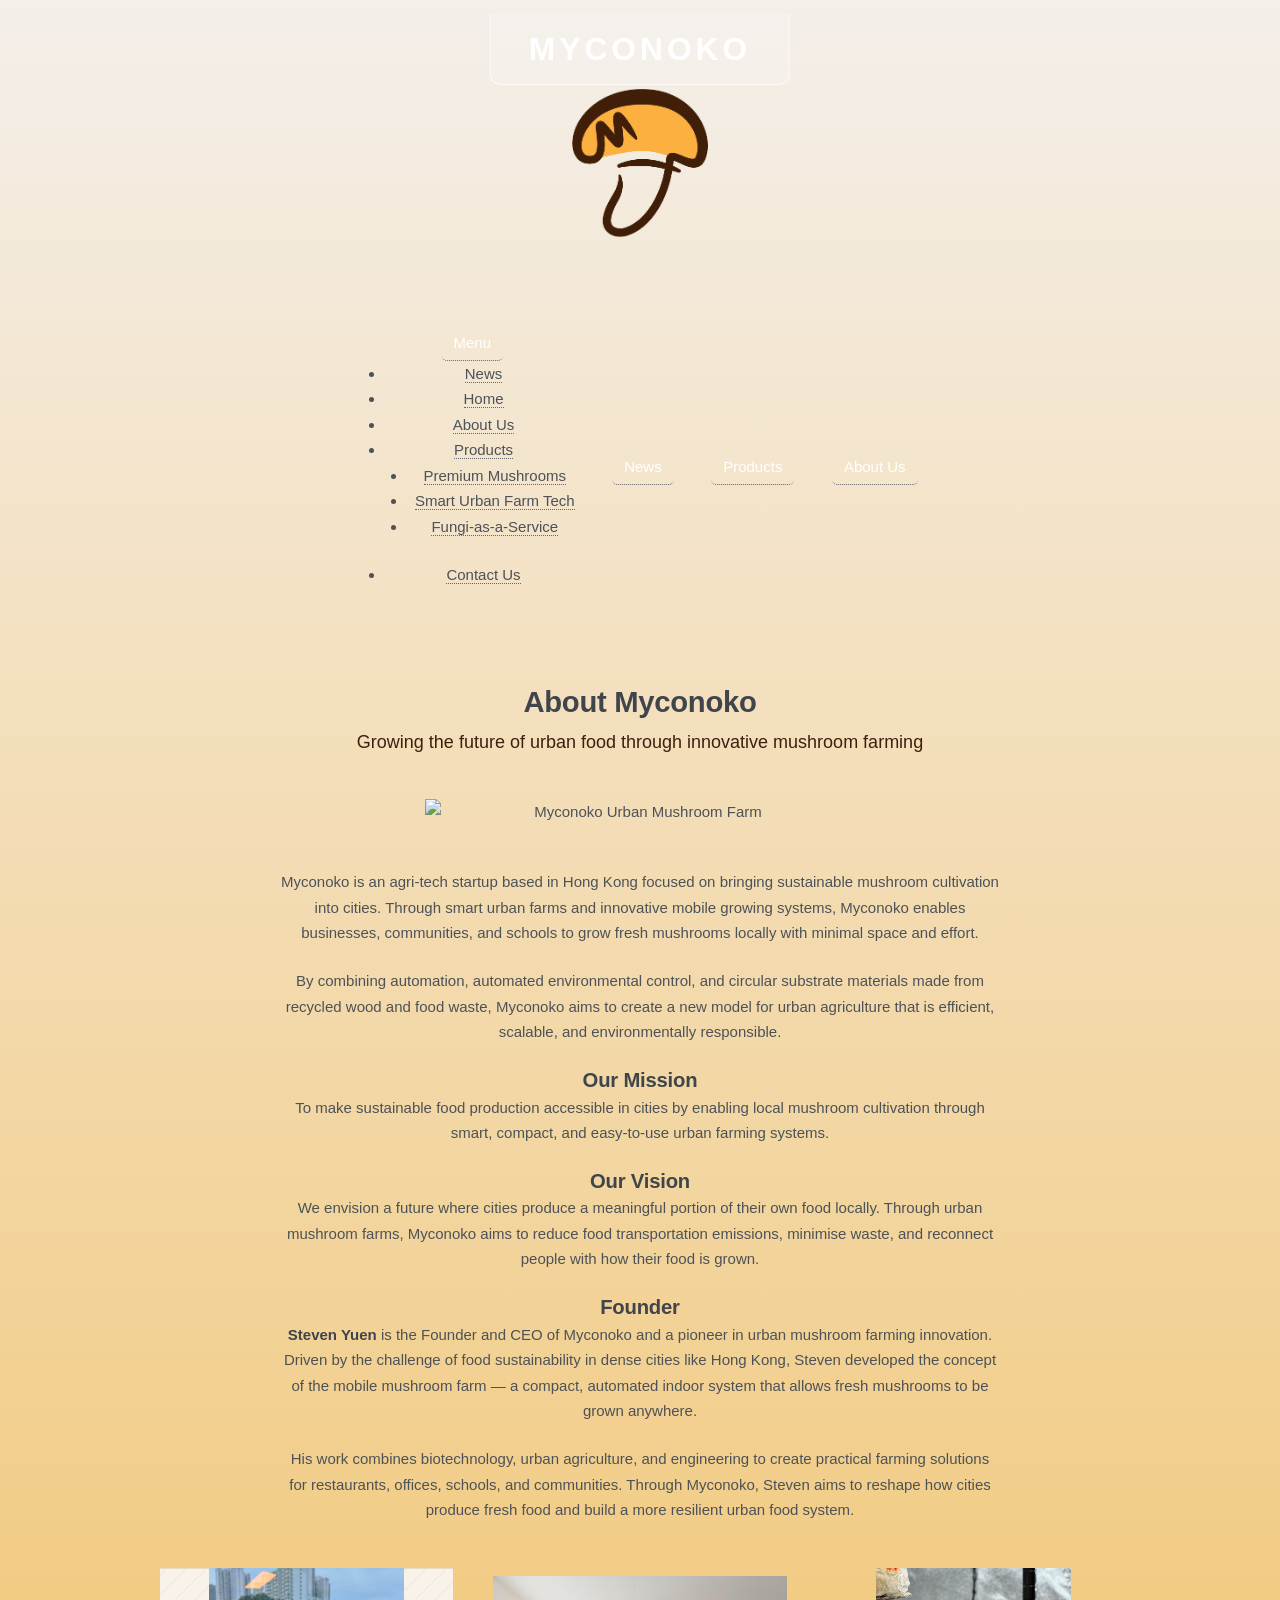
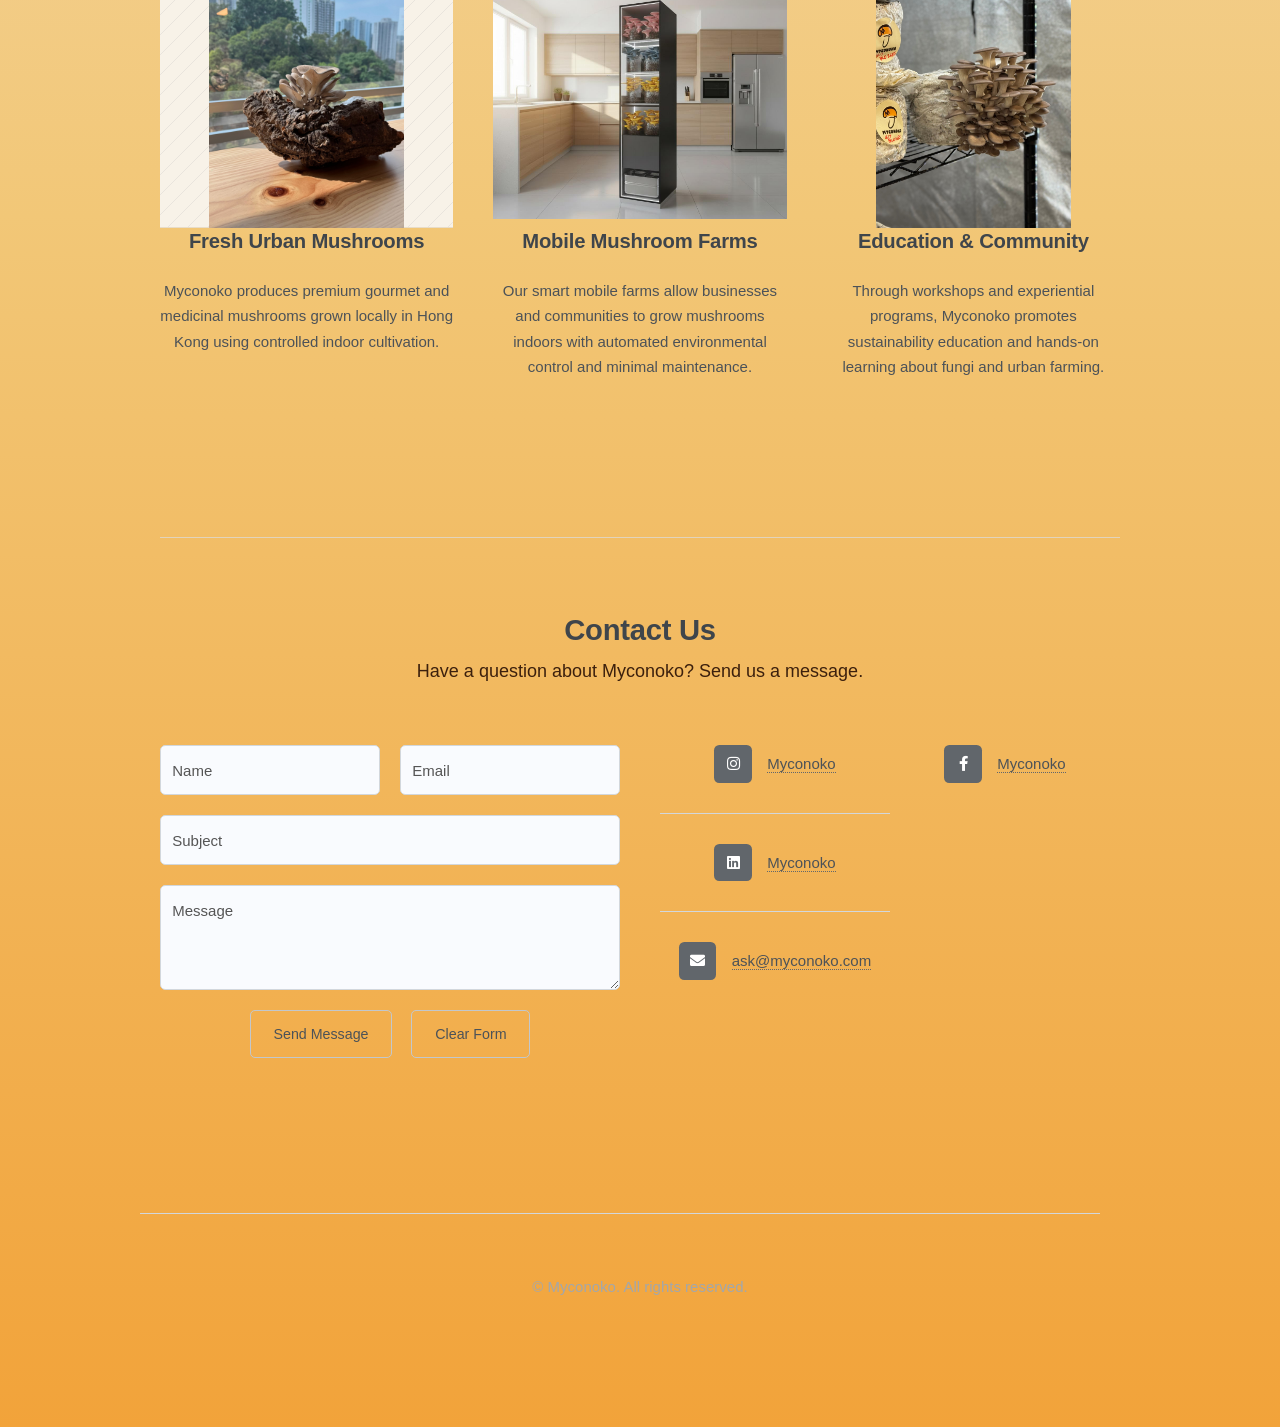
==== about/index.html @ ff2c5bd7 "Update index.html" ====
<!DOCTYPE HTML>
<!--
	Myconoko
-->
<html>
	<head>
		<title>Myconoko</title>
		<meta charset="utf-8" />
		<meta name="viewport" content="width=device-width, initial-scale=1, user-scalable=no" />
		<link rel="stylesheet" href="../assets/css/main.css" />
	</head>
	<body class="homepage is-preload">
		<div id="page-wrapper">

			<!-- Header -->
				<div id="header-wrapper">
					<div id="header" class="container">

			<!-- Main Logo (keep this ONE only) -->
<h1 id="logo"><a href="/home">Myconoko</a></h1>

<!-- ✅ Small image logo (NEW) -->
<div class="logo-small">
	<img src="/images/myconoko-logo.png" alt="Myconoko Logo">
</div>


						<!-- Nav -->
							<nav id="nav">
	<ul>
		<li>
			<a href="#">Menu</a>
			<ul>
				<li><a href="/news">News</a></li>
				<li><a href="/">Home</a></li>
				<li><a href="/about">About Us</a></li>
				<li>
					<a href="/products">Products</a>
					<ul>
						<li><a href="/products">Premium Mushrooms</a></li>
						<li><a href="/products">Smart Urban Farm Tech</a></li>
						<li><a href="/products">Fungi-as-a-Service</a></li>
					</ul>
				</li>
				<li><a href="#footer-wrapper">Contact Us</a></li>
			</ul>
		</li>
		<li><a href="/news">News</a></li>
		<li class="break"><a href="/products">Products</a></li>
		<li><a href="/about">About Us</a></li>
	</ul>
</nav>

		<!-- Main -->
<div class="wrapper">
	<div class="container" id="main">

		<!-- Content -->
		<article id="content">
			<header>
				<h2>About Myconoko</h2>
				<p>Growing the future of urban food through innovative mushroom farming</p>
			</header>

			<a href="#" class="image featured">
				<img src="../images/myconoko_collage.png" alt="Myconoko Urban Mushroom Farm">
			</a>

			<p>
				Myconoko is an agri-tech startup based in Hong Kong focused on bringing
				sustainable mushroom cultivation into cities. Through smart urban farms and
				innovative mobile growing systems, Myconoko enables businesses, communities,
				and schools to grow fresh mushrooms locally with minimal space and effort.
			</p>

			<p>
				By combining automation, automated environmental control, and circular
				substrate materials made from recycled wood and food waste, Myconoko aims
				to create a new model for urban agriculture that is efficient, scalable,
				and environmentally responsible.
			</p>

			<h3>Our Mission</h3>
			<p>
				To make sustainable food production accessible in cities by enabling
				local mushroom cultivation through smart, compact, and easy-to-use
			 urban farming systems.
			</p>

			<h3>Our Vision</h3>
			<p>
				We envision a future where cities produce a meaningful portion of their
				own food locally. Through urban mushroom farms, Myconoko aims to reduce
				food transportation emissions, minimise waste, and reconnect people with
				how their food is grown.
			</p>

			<h3>Founder</h3>

			<p>
				<strong>Steven Yuen</strong> is the Founder and CEO of Myconoko and a pioneer in
				urban mushroom farming innovation. Driven by the challenge of food
				sustainability in dense cities like Hong Kong, Steven developed the
				concept of the mobile mushroom farm — a compact, automated indoor system
				that allows fresh mushrooms to be grown anywhere.
			</p>

			<p>
				His work combines biotechnology, urban agriculture, and engineering to
				create practical farming solutions for restaurants, offices, schools,
				and communities. Through Myconoko, Steven aims to reshape how cities
				produce fresh food and build a more resilient urban food system.
			</p>

		</article>

		<div class="row features">

			<section class="col-4 col-12-narrower feature">
				<div class="image-wrapper first">
					<a href="#" class="image featured">
						<img src="../images/myconoko01.jpeg" alt="Gourmet Mushrooms">
					</a>
				</div>
				<header>
					<h3>Fresh Urban Mushrooms</h3>
				</header>
				<p>
					Myconoko produces premium gourmet and medicinal mushrooms grown locally
					in Hong Kong using controlled indoor cultivation.
				</p>
			</section>

			<section class="col-4 col-12-narrower feature">
				<div class="image-wrapper">
					<a href="#" class="image featured">
						<img src="../images/myconoko mmf.jpg" alt="Mobile Mushroom Farm">

					</a>
				</div>
				<header>
					<h3>Mobile Mushroom Farms</h3>
				</header>
				<p>
					Our smart mobile farms allow businesses and communities to grow mushrooms
					indoors with automated environmental control and minimal maintenance.
				</p>
			</section>

			<section class="col-4 col-12-narrower feature">
				<div class="image-wrapper">
					<a href="#" class="image featured">
					<img src="../images/myconoko02.jpeg" alt="Education and workshops">
					</a>
				</div>
				<header>
					<h3>Education & Community</h3>
				</header>
				<p>
					Through workshops and experiential programs, Myconoko promotes
					sustainability education and hands-on learning about fungi and
					urban farming.
				</p>
			</section>

		</div>

	</div>
</div>
<!-- Footer -->
<div id="footer-wrapper">
	<div id="footer" class="container">
		<header class="major">
			<h2>Contact Us</h2>
			<p>Have a question about Myconoko? Send us a message.</p>
		</header>

		<div class="row">
			<section class="col-6 col-12-narrower">
				<form id="contact-form" action="https://formspree.io/f/mwvrvlgn" method="POST">
					<div class="row gtr-50">
						<div class="col-6 col-12-mobile">
							<input name="name" placeholder="Name" type="text" required />
						</div>
						<div class="col-6 col-12-mobile">
							<input name="email" placeholder="Email" type="email" required />
						</div>
						<div class="col-12">
							<input name="subject" placeholder="Subject" type="text" />
						</div>
						<div class="col-12">
							<textarea name="message" placeholder="Message" required></textarea>
						</div>

						<input type="hidden" name="_subject" value="New website enquiry from Myconoko.com" />

						<div class="col-12">
							<ul class="actions">
								<li><input type="submit" value="Send Message" /></li>
								<li><input type="reset" value="Clear Form" /></li>
							</ul>
						</div>

						<div class="col-12">
							<p id="form-status" style="margin-top: 1em;"></p>
						</div>
					</div>
				</form>
			</section>

<section class="col-6 col-12-narrower">
	<div class="row gtr-0">

		<ul class="divided icons col-6 col-12-mobile">
			<li class="icon brands fa-instagram">
				<a href="https://www.instagram.com/myconoko/?hl=en" target="_blank" rel="noopener noreferrer">
					<span class="extra">instagram.com/</span>Myconoko
				</a>
			</li>

			<li class="icon brands fa-linkedin">
				<a href="http://linkedin.com/company/myconoko" target="_blank" rel="noopener noreferrer">
					<span class="extra">linkedin.com/</span>Myconoko
				</a>
			</li>

			<li class="icon solid fa-envelope">
				<a href="mailto:ask@myconoko.com">
					<span class="extra">Email:</span> ask@myconoko.com
				</a>
			</li>
		</ul>

		<ul class="divided icons col-6 col-12-mobile">
			<li class="icon brands fa-facebook-f">
				<a href="https://www.facebook.com/share/1bbtAbT7ou/?mibextid=wwXIfr" target="_blank" rel="noopener noreferrer">
					<span class="extra">facebook.com/</span>Myconoko
				</a>
			</li>
		</ul>

	</div>
</section>

	<div id="copyright" class="container">
		<ul class="menu">
			<li>&copy; Myconoko. All rights reserved.</li>
		</ul>
	</div>
</div>

<script>
	const form = document.getElementById("contact-form");
	const status = document.getElementById("form-status");

	form.addEventListener("submit", async function (e) {
		e.preventDefault();

		const data = new FormData(form);

		try {
			const response = await fetch(form.action, {
				method: form.method,
				body: data,
				headers: {
					Accept: "application/json"
				}
			});

			if (response.ok) {
				status.textContent = "Thank you! Your message has been sent.";
				form.reset();
			} else {
				status.textContent = "Sorry, something went wrong. Please try again.";
			}
		} catch (error) {
			status.textContent = "Sorry, something went wrong. Please try again.";
		}
	});
</script>



		<!-- Scripts -->
			<script src="../assets/js/jquery.min.js"></script>
<script src="../assets/js/jquery.dropotron.min.js"></script>
<script src="../assets/js/browser.min.js"></script>
<script src="../assets/js/breakpoints.min.js"></script>
<script src="../assets/js/util.js"></script>
<script src="../assets/js/main.js"></script>

	</body>

</html>
---- assets/css/main.css ----
@import url("fontawesome-all.min.css");
@import url("https://fonts.googleapis.com/css?family=Source+Sans+Pro:300,300italic,400,400italic,600");

/*
	Telephasic by HTML5 UP
	html5up.net | @ajlkn
	Free for personal and commercial use under the CCA 3.0 license (html5up.net/license)
*/

html, body, div, span, applet, object,
iframe, h1, h2, h3, h4, h5, h6, p, blockquote,
pre, a, abbr, acronym, address, big, cite,
code, del, dfn, em, img, ins, kbd, q, s, samp,
small, strike, strong, sub, sup, tt, var, b,
u, i, center, dl, dt, dd, ol, ul, li, fieldset,
form, label, legend, table, caption, tbody,
tfoot, thead, tr, th, td, article, aside,
canvas, details, embed, figure, figcaption,
footer, header, hgroup, menu, nav, output, ruby,
section, summary, time, mark, audio, video {
	margin: 0;
	padding: 0;
	border: 0;
	font-size: 100%;
	font: inherit;
	vertical-align: baseline;}

article, aside, details, figcaption, figure,
footer, header, hgroup, menu, nav, section {
	display: block;}

body {
	line-height: 1;
}

ol, ul {
	list-style: none;
}

blockquote, q {
	quotes: none;
}

	blockquote:before, blockquote:after, q:before, q:after {
		content: '';
		content: none;
	}

table {
	border-collapse: collapse;
	border-spacing: 0;
}

body {
	-webkit-text-size-adjust: none;
}

mark {
	background-color: transparent;
	color: inherit;
}

input::-moz-focus-inner {
	border: 0;
	padding: 0;
}

input, select, textarea {
	-moz-appearance: none;
	-webkit-appearance: none;
	-ms-appearance: none;
	appearance: none;
}

/* Basic */

	@-ms-viewport {
		width: device-width;
	}

	html {
		box-sizing: border-box;
	}

	*, *:before, *:after {
		box-sizing: inherit;
	}

	body {
	
    background: linear-gradient(180deg, #F4EFEA 0%, #F2C777 60%, #F2A33A 100%);

		font-family: 'Source Sans Pro', sans-serif;
		font-weight: 300;
		color: #52575c;
		line-height: 1.75em;
		font-size: 14pt;
	}

		body.is-preload *, body.is-preload *:before, body.is-preload *:after {
			-moz-animation: none !important;
			-webkit-animation: none !important;
			-ms-animation: none !important;
			animation: none !important;
			-moz-transition: none !important;
			-webkit-transition: none !important;
			-ms-transition: none !important;
			transition: none !important;
		}

	input, textarea, select {
		font-family: 'Source Sans Pro', sans-serif;
		font-weight: 300;
		color: #52575c;
		line-height: 1.75em;
		font-size: 15pt;
	}

	h1, h2, h3, h4, h5, h6 {
		font-weight: 300;
		color: #52575c;
	}

	h1 a, h2 a, h3 a, h4 a, h5 a, h6 a {
		color: inherit;
		text-decoration: none;
	}

	h2 {
		font-size: 2em;
		line-height: 1.25em;
	}

	h3 {
		font-size: 1.5em;
		line-height: 1.5em;
	}

	a {
		-moz-transition: color 0.25s ease-in-out, border-color 0.25s ease-in-out, background-color 0.25s ease-in-out;
		-webkit-transition: color 0.25s ease-in-out, border-color 0.25s ease-in-out, background-color 0.25s ease-in-out;
		-ms-transition: color 0.25s ease-in-out, border-color 0.25s ease-in-out, background-color 0.25s ease-in-out;
		transition: color 0.25s ease-in-out, border-color 0.25s ease-in-out, background-color 0.25s ease-in-out;
		color: inherit;
		text-decoration: none;
		border-bottom: dotted 1px #62676c;
	}

		a:hover {
			color: #f35858;
			border-bottom-color: rgba(255, 255, 255, 0);
		}

	strong, b {
		font-weight: 400;
		color: #42474c;
	}

	em, i {
		font-style: italic;
	}

	sub {
		position: relative;
		top: 0.5em;
		font-size: 0.8em;
	}

	sup {
		position: relative;
		top: -0.5em;
		font-size: 0.8em;
	}

	hr {
		border: 0;
		border-top: solid 1px #c2c7cc;
	}

	blockquote {
		border-left: solid 0.5em #c2c7cc;
		padding: 1em 0 1em 2em;
		font-style: italic;
	}

	p, ul, ol, dl, table {
		margin-bottom: 1.5em;
	}

	br.clear {
		clear: both;
	}

	.features {
		margin-bottom: 1.5em;
	}

	.feature {
		text-align: center;
	}

/* Sections/Article */

	section, article {
		margin-bottom: 3em;
	}

	section > :last-child,
	article > :last-child,
	section:last-child,
	article:last-child {
		margin-bottom: 0;
	}

	.row > section, .row > article {
		margin-bottom: 0;
	}

	header {
		margin-bottom: 1.5em;
	}

		header > p {
			display: block;
			color: #f35858;
			padding: 0.75em 0 1em 0;
			font-size: 1.5em;
			line-height: 1.5em;
		}

		header.major {
			text-align: center;
		}

/* Container */

	.container {
		margin: 0 auto;
		max-width: 100%;
		width: 1200px;
	}

		@media screen and (max-width: 1280px) {

			.container {
				width: 960px;
			}

		}

		@media screen and (max-width: 1080px) {

			.container {
				width: 100%;
			}

		}

		@media screen and (max-width: 820px) {

			.container {
				width: 100%;
			}

		}

		@media screen and (max-width: 736px) {

			.container {
				width: 100%;
			}

		}

		@media screen and (max-width: 480px) {

			.container {
				width: 100%;
			}

		}

/* Row */

	.row {
		display: flex;
		flex-wrap: wrap;
		box-sizing: border-box;
		align-items: stretch;
	}

		.row > * {
			box-sizing: border-box;
		}

		.row.gtr-uniform > * > :last-child {
			margin-bottom: 0;
		}

		.row.aln-left {
			justify-content: flex-start;
		}

		.row.aln-center {
			justify-content: center;
		}

		.row.aln-right {
			justify-content: flex-end;
		}

		.row.aln-top {
			align-items: flex-start;
		}

		.row.aln-middle {
			align-items: center;
		}

		.row.aln-bottom {
			align-items: flex-end;
		}

		.row > .imp {
			order: -1;
		}

		.row > .col-1 {
			width: 8.33333%;
		}

		.row > .off-1 {
			margin-left: 8.33333%;
		}

		.row > .col-2 {
			width: 16.66667%;
		}

		.row > .off-2 {
			margin-left: 16.66667%;
		}

		.row > .col-3 {
			width: 25%;
		}

		.row > .off-3 {
			margin-left: 25%;
		}

		.row > .col-4 {
			width: 33.33333%;
		}

		.row > .off-4 {
			margin-left: 33.33333%;
		}

		.row > .col-5 {
			width: 41.66667%;
		}

		.row > .off-5 {
			margin-left: 41.66667%;
		}

		.row > .col-6 {
			width: 50%;
		}

		.row > .off-6 {
			margin-left: 50%;
		}

		.row > .col-7 {
			width: 58.33333%;
		}

		.row > .off-7 {
			margin-left: 58.33333%;
		}

		.row > .col-8 {
			width: 66.66667%;
		}

		.row > .off-8 {
			margin-left: 66.66667%;
		}

		.row > .col-9 {
			width: 75%;
		}

		.row > .off-9 {
			margin-left: 75%;
		}

		.row > .col-10 {
			width: 83.33333%;
		}

		.row > .off-10 {
			margin-left: 83.33333%;
		}

		.row > .col-11 {
			width: 91.66667%;
		}

		.row > .off-11 {
			margin-left: 91.66667%;
		}

		.row > .col-12 {
			width: 100%;
		}

		.row > .off-12 {
			margin-left: 100%;
		}

		.row.gtr-0 {
			margin-top: 0px;
			margin-left: 0px;
		}

			.row.gtr-0 > * {
				padding: 0px 0 0 0px;
			}

			.row.gtr-0.gtr-uniform {
				margin-top: 0px;
			}

				.row.gtr-0.gtr-uniform > * {
					padding-top: 0px;
				}

		.row.gtr-25 {
			margin-top: -12.5px;
			margin-left: -12.5px;
		}

			.row.gtr-25 > * {
				padding: 12.5px 0 0 12.5px;
			}

			.row.gtr-25.gtr-uniform {
				margin-top: -12.5px;
			}

				.row.gtr-25.gtr-uniform > * {
					padding-top: 12.5px;
				}

		.row.gtr-50 {
			margin-top: -25px;
			margin-left: -25px;
		}

			.row.gtr-50 > * {
				padding: 25px 0 0 25px;
			}

			.row.gtr-50.gtr-uniform {
				margin-top: -25px;
			}

				.row.gtr-50.gtr-uniform > * {
					padding-top: 25px;
				}

		.row {
			margin-top: -50px;
			margin-left: -50px;
		}

			.row > * {
				padding: 50px 0 0 50px;
			}

			.row.gtr-uniform {
				margin-top: -50px;
			}

				.row.gtr-uniform > * {
					padding-top: 50px;
				}

		.row.gtr-150 {
			margin-top: -75px;
			margin-left: -75px;
		}

			.row.gtr-150 > * {
				padding: 75px 0 0 75px;
			}

			.row.gtr-150.gtr-uniform {
				margin-top: -75px;
			}

				.row.gtr-150.gtr-uniform > * {
					padding-top: 75px;
				}

		.row.gtr-200 {
			margin-top: -100px;
			margin-left: -100px;
		}

			.row.gtr-200 > * {
				padding: 100px 0 0 100px;
			}

			.row.gtr-200.gtr-uniform {
				margin-top: -100px;
			}

				.row.gtr-200.gtr-uniform > * {
					padding-top: 100px;
				}

		@media screen and (max-width: 1280px) {

			.row {
				display: flex;
				flex-wrap: wrap;
				box-sizing: border-box;
				align-items: stretch;
			}

				.row > * {
					box-sizing: border-box;
				}

				.row.gtr-uniform > * > :last-child {
					margin-bottom: 0;
				}

				.row.aln-left {
					justify-content: flex-start;
				}

				.row.aln-center {
					justify-content: center;
				}

				.row.aln-right {
					justify-content: flex-end;
				}

				.row.aln-top {
					align-items: flex-start;
				}

				.row.aln-middle {
					align-items: center;
				}

				.row.aln-bottom {
					align-items: flex-end;
				}

				.row > .imp-normal {
					order: -1;
				}

				.row > .col-1-normal {
					width: 8.33333%;
				}

				.row > .off-1-normal {
					margin-left: 8.33333%;
				}

				.row > .col-2-normal {
					width: 16.66667%;
				}

				.row > .off-2-normal {
					margin-left: 16.66667%;
				}

				.row > .col-3-normal {
					width: 25%;
				}

				.row > .off-3-normal {
					margin-left: 25%;
				}

				.row > .col-4-normal {
					width: 33.33333%;
				}

				.row > .off-4-normal {
					margin-left: 33.33333%;
				}

				.row > .col-5-normal {
					width: 41.66667%;
				}

				.row > .off-5-normal {
					margin-left: 41.66667%;
				}

				.row > .col-6-normal {
					width: 50%;
				}

				.row > .off-6-normal {
					margin-left: 50%;
				}

				.row > .col-7-normal {
					width: 58.33333%;
				}

				.row > .off-7-normal {
					margin-left: 58.33333%;
				}

				.row > .col-8-normal {
					width: 66.66667%;
				}

				.row > .off-8-normal {
					margin-left: 66.66667%;
				}

				.row > .col-9-normal {
					width: 75%;
				}

				.row > .off-9-normal {
					margin-left: 75%;
				}

				.row > .col-10-normal {
					width: 83.33333%;
				}

				.row > .off-10-normal {
					margin-left: 83.33333%;
				}

				.row > .col-11-normal {
					width: 91.66667%;
				}

				.row > .off-11-normal {
					margin-left: 91.66667%;
				}

				.row > .col-12-normal {
					width: 100%;
				}

				.row > .off-12-normal {
					margin-left: 100%;
				}

				.row.gtr-0 {
					margin-top: 0px;
					margin-left: 0px;
				}

					.row.gtr-0 > * {
						padding: 0px 0 0 0px;
					}

					.row.gtr-0.gtr-uniform {
						margin-top: 0px;
					}

						.row.gtr-0.gtr-uniform > * {
							padding-top: 0px;
						}

				.row.gtr-25 {
					margin-top: -10px;
					margin-left: -10px;
				}

					.row.gtr-25 > * {
						padding: 10px 0 0 10px;
					}

					.row.gtr-25.gtr-uniform {
						margin-top: -10px;
					}

						.row.gtr-25.gtr-uniform > * {
							padding-top: 10px;
						}

				.row.gtr-50 {
					margin-top: -20px;
					margin-left: -20px;
				}

					.row.gtr-50 > * {
						padding: 20px 0 0 20px;
					}

					.row.gtr-50.gtr-uniform {
						margin-top: -20px;
					}

						.row.gtr-50.gtr-uniform > * {
							padding-top: 20px;
						}

				.row {
					margin-top: -40px;
					margin-left: -40px;
				}

					.row > * {
						padding: 40px 0 0 40px;
					}

					.row.gtr-uniform {
						margin-top: -40px;
					}

						.row.gtr-uniform > * {
							padding-top: 40px;
						}

				.row.gtr-150 {
					margin-top: -60px;
					margin-left: -60px;
				}

					.row.gtr-150 > * {
						padding: 60px 0 0 60px;
					}

					.row.gtr-150.gtr-uniform {
						margin-top: -60px;
					}

						.row.gtr-150.gtr-uniform > * {
							padding-top: 60px;
						}

				.row.gtr-200 {
					margin-top: -80px;
					margin-left: -80px;
				}

					.row.gtr-200 > * {
						padding: 80px 0 0 80px;
					}

					.row.gtr-200.gtr-uniform {
						margin-top: -80px;
					}

						.row.gtr-200.gtr-uniform > * {
							padding-top: 80px;
						}

		}

		@media screen and (max-width: 1080px) {

			.row {
				display: flex;
				flex-wrap: wrap;
				box-sizing: border-box;
				align-items: stretch;
			}

				.row > * {
					box-sizing: border-box;
				}

				.row.gtr-uniform > * > :last-child {
					margin-bottom: 0;
				}

				.row.aln-left {
					justify-content: flex-start;
				}

				.row.aln-center {
					justify-content: center;
				}

				.row.aln-right {
					justify-content: flex-end;
				}

				.row.aln-top {
					align-items: flex-start;
				}

				.row.aln-middle {
					align-items: center;
				}

				.row.aln-bottom {
					align-items: flex-end;
				}

				.row > .imp-narrow {
					order: -1;
				}

				.row > .col-1-narrow {
					width: 8.33333%;
				}

				.row > .off-1-narrow {
					margin-left: 8.33333%;
				}

				.row > .col-2-narrow {
					width: 16.66667%;
				}

				.row > .off-2-narrow {
					margin-left: 16.66667%;
				}

				.row > .col-3-narrow {
					width: 25%;
				}

				.row > .off-3-narrow {
					margin-left: 25%;
				}

				.row > .col-4-narrow {
					width: 33.33333%;
				}

				.row > .off-4-narrow {
					margin-left: 33.33333%;
				}

				.row > .col-5-narrow {
					width: 41.66667%;
				}

				.row > .off-5-narrow {
					margin-left: 41.66667%;
				}

				.row > .col-6-narrow {
					width: 50%;
				}

				.row > .off-6-narrow {
					margin-left: 50%;
				}

				.row > .col-7-narrow {
					width: 58.33333%;
				}

				.row > .off-7-narrow {
					margin-left: 58.33333%;
				}

				.row > .col-8-narrow {
					width: 66.66667%;
				}

				.row > .off-8-narrow {
					margin-left: 66.66667%;
				}

				.row > .col-9-narrow {
					width: 75%;
				}

				.row > .off-9-narrow {
					margin-left: 75%;
				}

				.row > .col-10-narrow {
					width: 83.33333%;
				}

				.row > .off-10-narrow {
					margin-left: 83.33333%;
				}

				.row > .col-11-narrow {
					width: 91.66667%;
				}

				.row > .off-11-narrow {
					margin-left: 91.66667%;
				}

				.row > .col-12-narrow {
					width: 100%;
				}

				.row > .off-12-narrow {
					margin-left: 100%;
				}

				.row.gtr-0 {
					margin-top: 0px;
					margin-left: 0px;
				}

					.row.gtr-0 > * {
						padding: 0px 0 0 0px;
					}

					.row.gtr-0.gtr-uniform {
						margin-top: 0px;
					}

						.row.gtr-0.gtr-uniform > * {
							padding-top: 0px;
						}

				.row.gtr-25 {
					margin-top: -10px;
					margin-left: -10px;
				}

					.row.gtr-25 > * {
						padding: 10px 0 0 10px;
					}

					.row.gtr-25.gtr-uniform {
						margin-top: -10px;
					}

						.row.gtr-25.gtr-uniform > * {
							padding-top: 10px;
						}

				.row.gtr-50 {
					margin-top: -20px;
					margin-left: -20px;
				}

					.row.gtr-50 > * {
						padding: 20px 0 0 20px;
					}

					.row.gtr-50.gtr-uniform {
						margin-top: -20px;
					}

						.row.gtr-50.gtr-uniform > * {
							padding-top: 20px;
						}

				.row {
					margin-top: -40px;
					margin-left: -40px;
				}

					.row > * {
						padding: 40px 0 0 40px;
					}

					.row.gtr-uniform {
						margin-top: -40px;
					}

						.row.gtr-uniform > * {
							padding-top: 40px;
						}

				.row.gtr-150 {
					margin-top: -60px;
					margin-left: -60px;
				}

					.row.gtr-150 > * {
						padding: 60px 0 0 60px;
					}

					.row.gtr-150.gtr-uniform {
						margin-top: -60px;
					}

						.row.gtr-150.gtr-uniform > * {
							padding-top: 60px;
						}

				.row.gtr-200 {
					margin-top: -80px;
					margin-left: -80px;
				}

					.row.gtr-200 > * {
						padding: 80px 0 0 80px;
					}

					.row.gtr-200.gtr-uniform {
						margin-top: -80px;
					}

						.row.gtr-200.gtr-uniform > * {
							padding-top: 80px;
						}

		}

		@media screen and (max-width: 820px) {

			.row {
				display: flex;
				flex-wrap: wrap;
				box-sizing: border-box;
				align-items: stretch;
			}

				.row > * {
					box-sizing: border-box;
				}

				.row.gtr-uniform > * > :last-child {
					margin-bottom: 0;
				}

				.row.aln-left {
					justify-content: flex-start;
				}

				.row.aln-center {
					justify-content: center;
				}

				.row.aln-right {
					justify-content: flex-end;
				}

				.row.aln-top {
					align-items: flex-start;
				}

				.row.aln-middle {
					align-items: center;
				}

				.row.aln-bottom {
					align-items: flex-end;
				}

				.row > .imp-narrower {
					order: -1;
				}

				.row > .col-1-narrower {
					width: 8.33333%;
				}

				.row > .off-1-narrower {
					margin-left: 8.33333%;
				}

				.row > .col-2-narrower {
					width: 16.66667%;
				}

				.row > .off-2-narrower {
					margin-left: 16.66667%;
				}

				.row > .col-3-narrower {
					width: 25%;
				}

				.row > .off-3-narrower {
					margin-left: 25%;
				}

				.row > .col-4-narrower {
					width: 33.33333%;
				}

				.row > .off-4-narrower {
					margin-left: 33.33333%;
				}

				.row > .col-5-narrower {
					width: 41.66667%;
				}

				.row > .off-5-narrower {
					margin-left: 41.66667%;
				}

				.row > .col-6-narrower {
					width: 50%;
				}

				.row > .off-6-narrower {
					margin-left: 50%;
				}

				.row > .col-7-narrower {
					width: 58.33333%;
				}

				.row > .off-7-narrower {
					margin-left: 58.33333%;
				}

				.row > .col-8-narrower {
					width: 66.66667%;
				}

				.row > .off-8-narrower {
					margin-left: 66.66667%;
				}

				.row > .col-9-narrower {
					width: 75%;
				}

				.row > .off-9-narrower {
					margin-left: 75%;
				}

				.row > .col-10-narrower {
					width: 83.33333%;
				}

				.row > .off-10-narrower {
					margin-left: 83.33333%;
				}

				.row > .col-11-narrower {
					width: 91.66667%;
				}

				.row > .off-11-narrower {
					margin-left: 91.66667%;
				}

				.row > .col-12-narrower {
					width: 100%;
				}

				.row > .off-12-narrower {
					margin-left: 100%;
				}

				.row.gtr-0 {
					margin-top: 0px;
					margin-left: 0px;
				}

					.row.gtr-0 > * {
						padding: 0px 0 0 0px;
					}

					.row.gtr-0.gtr-uniform {
						margin-top: 0px;
					}

						.row.gtr-0.gtr-uniform > * {
							padding-top: 0px;
						}

				.row.gtr-25 {
					margin-top: -7.5px;
					margin-left: -7.5px;
				}

					.row.gtr-25 > * {
						padding: 7.5px 0 0 7.5px;
					}

					.row.gtr-25.gtr-uniform {
						margin-top: -7.5px;
					}

						.row.gtr-25.gtr-uniform > * {
							padding-top: 7.5px;
						}

				.row.gtr-50 {
					margin-top: -15px;
					margin-left: -15px;
				}

					.row.gtr-50 > * {
						padding: 15px 0 0 15px;
					}

					.row.gtr-50.gtr-uniform {
						margin-top: -15px;
					}

						.row.gtr-50.gtr-uniform > * {
							padding-top: 15px;
						}

				.row {
					margin-top: -30px;
					margin-left: -30px;
				}

					.row > * {
						padding: 30px 0 0 30px;
					}

					.row.gtr-uniform {
						margin-top: -30px;
					}

						.row.gtr-uniform > * {
							padding-top: 30px;
						}

				.row.gtr-150 {
					margin-top: -45px;
					margin-left: -45px;
				}

					.row.gtr-150 > * {
						padding: 45px 0 0 45px;
					}

					.row.gtr-150.gtr-uniform {
						margin-top: -45px;
					}

						.row.gtr-150.gtr-uniform > * {
							padding-top: 45px;
						}

				.row.gtr-200 {
					margin-top: -60px;
					margin-left: -60px;
				}

					.row.gtr-200 > * {
						padding: 60px 0 0 60px;
					}

					.row.gtr-200.gtr-uniform {
						margin-top: -60px;
					}

						.row.gtr-200.gtr-uniform > * {
							padding-top: 60px;
						}

		}

		@media screen and (max-width: 736px) {

			.row {
				display: flex;
				flex-wrap: wrap;
				box-sizing: border-box;
				align-items: stretch;
			}

				.row > * {
					box-sizing: border-box;
				}

				.row.gtr-uniform > * > :last-child {
					margin-bottom: 0;
				}

				.row.aln-left {
					justify-content: flex-start;
				}

				.row.aln-center {
					justify-content: center;
				}

				.row.aln-right {
					justify-content: flex-end;
				}

				.row.aln-top {
					align-items: flex-start;
				}

				.row.aln-middle {
					align-items: center;
				}

				.row.aln-bottom {
					align-items: flex-end;
				}

				.row > .imp-mobile {
					order: -1;
				}

				.row > .col-1-mobile {
					width: 8.33333%;
				}

				.row > .off-1-mobile {
					margin-left: 8.33333%;
				}

				.row > .col-2-mobile {
					width: 16.66667%;
				}

				.row > .off-2-mobile {
					margin-left: 16.66667%;
				}

				.row > .col-3-mobile {
					width: 25%;
				}

				.row > .off-3-mobile {
					margin-left: 25%;
				}

				.row > .col-4-mobile {
					width: 33.33333%;
				}

				.row > .off-4-mobile {
					margin-left: 33.33333%;
				}

				.row > .col-5-mobile {
					width: 41.66667%;
				}

				.row > .off-5-mobile {
					margin-left: 41.66667%;
				}

				.row > .col-6-mobile {
					width: 50%;
				}

				.row > .off-6-mobile {
					margin-left: 50%;
				}

				.row > .col-7-mobile {
					width: 58.33333%;
				}

				.row > .off-7-mobile {
					margin-left: 58.33333%;
				}

				.row > .col-8-mobile {
					width: 66.66667%;
				}

				.row > .off-8-mobile {
					margin-left: 66.66667%;
				}

				.row > .col-9-mobile {
					width: 75%;
				}

				.row > .off-9-mobile {
					margin-left: 75%;
				}

				.row > .col-10-mobile {
					width: 83.33333%;
				}

				.row > .off-10-mobile {
					margin-left: 83.33333%;
				}

				.row > .col-11-mobile {
					width: 91.66667%;
				}

				.row > .off-11-mobile {
					margin-left: 91.66667%;
				}

				.row > .col-12-mobile {
					width: 100%;
				}

				.row > .off-12-mobile {
					margin-left: 100%;
				}

				.row.gtr-0 {
					margin-top: 0px;
					margin-left: 0px;
				}

					.row.gtr-0 > * {
						padding: 0px 0 0 0px;
					}

					.row.gtr-0.gtr-uniform {
						margin-top: 0px;
					}

						.row.gtr-0.gtr-uniform > * {
							padding-top: 0px;
						}

				.row.gtr-25 {
					margin-top: -5px;
					margin-left: -5px;
				}

					.row.gtr-25 > * {
						padding: 5px 0 0 5px;
					}

					.row.gtr-25.gtr-uniform {
						margin-top: -5px;
					}

						.row.gtr-25.gtr-uniform > * {
							padding-top: 5px;
						}

				.row.gtr-50 {
					margin-top: -10px;
					margin-left: -10px;
				}

					.row.gtr-50 > * {
						padding: 10px 0 0 10px;
					}

					.row.gtr-50.gtr-uniform {
						margin-top: -10px;
					}

						.row.gtr-50.gtr-uniform > * {
							padding-top: 10px;
						}

				.row {
					margin-top: -20px;
					margin-left: -20px;
				}

					.row > * {
						padding: 20px 0 0 20px;
					}

					.row.gtr-uniform {
						margin-top: -20px;
					}

						.row.gtr-uniform > * {
							padding-top: 20px;
						}

				.row.gtr-150 {
					margin-top: -30px;
					margin-left: -30px;
				}

					.row.gtr-150 > * {
						padding: 30px 0 0 30px;
					}

					.row.gtr-150.gtr-uniform {
						margin-top: -30px;
					}

						.row.gtr-150.gtr-uniform > * {
							padding-top: 30px;
						}

				.row.gtr-200 {
					margin-top: -40px;
					margin-left: -40px;
				}

					.row.gtr-200 > * {
						padding: 40px 0 0 40px;
					}

					.row.gtr-200.gtr-uniform {
						margin-top: -40px;
					}

						.row.gtr-200.gtr-uniform > * {
							padding-top: 40px;
						}

		}

		@media screen and (max-width: 480px) {

			.row {
				display: flex;
				flex-wrap: wrap;
				box-sizing: border-box;
				align-items: stretch;
			}

				.row > * {
					box-sizing: border-box;
				}

				.row.gtr-uniform > * > :last-child {
					margin-bottom: 0;
				}

				.row.aln-left {
					justify-content: flex-start;
				}

				.row.aln-center {
					justify-content: center;
				}

				.row.aln-right {
					justify-content: flex-end;
				}

				.row.aln-top {
					align-items: flex-start;
				}

				.row.aln-middle {
					align-items: center;
				}

				.row.aln-bottom {
					align-items: flex-end;
				}

				.row > .imp-mobilep {
					order: -1;
				}

				.row > .col-1-mobilep {
					width: 8.33333%;
				}

				.row > .off-1-mobilep {
					margin-left: 8.33333%;
				}

				.row > .col-2-mobilep {
					width: 16.66667%;
				}

				.row > .off-2-mobilep {
					margin-left: 16.66667%;
				}

				.row > .col-3-mobilep {
					width: 25%;
				}

				.row > .off-3-mobilep {
					margin-left: 25%;
				}

				.row > .col-4-mobilep {
					width: 33.33333%;
				}

				.row > .off-4-mobilep {
					margin-left: 33.33333%;
				}

				.row > .col-5-mobilep {
					width: 41.66667%;
				}

				.row > .off-5-mobilep {
					margin-left: 41.66667%;
				}

				.row > .col-6-mobilep {
					width: 50%;
				}

				.row > .off-6-mobilep {
					margin-left: 50%;
				}

				.row > .col-7-mobilep {
					width: 58.33333%;
				}

				.row > .off-7-mobilep {
					margin-left: 58.33333%;
				}

				.row > .col-8-mobilep {
					width: 66.66667%;
				}

				.row > .off-8-mobilep {
					margin-left: 66.66667%;
				}

				.row > .col-9-mobilep {
					width: 75%;
				}

				.row > .off-9-mobilep {
					margin-left: 75%;
				}

				.row > .col-10-mobilep {
					width: 83.33333%;
				}

				.row > .off-10-mobilep {
					margin-left: 83.33333%;
				}

				.row > .col-11-mobilep {
					width: 91.66667%;
				}

				.row > .off-11-mobilep {
					margin-left: 91.66667%;
				}

				.row > .col-12-mobilep {
					width: 100%;
				}

				.row > .off-12-mobilep {
					margin-left: 100%;
				}

				.row.gtr-0 {
					margin-top: 0px;
					margin-left: 0px;
				}

					.row.gtr-0 > * {
						padding: 0px 0 0 0px;
					}

					.row.gtr-0.gtr-uniform {
						margin-top: 0px;
					}

						.row.gtr-0.gtr-uniform > * {
							padding-top: 0px;
						}

				.row.gtr-25 {
					margin-top: -5px;
					margin-left: -5px;
				}

					.row.gtr-25 > * {
						padding: 5px 0 0 5px;
					}

					.row.gtr-25.gtr-uniform {
						margin-top: -5px;
					}

						.row.gtr-25.gtr-uniform > * {
							padding-top: 5px;
						}

				.row.gtr-50 {
					margin-top: -10px;
					margin-left: -10px;
				}

					.row.gtr-50 > * {
						padding: 10px 0 0 10px;
					}

					.row.gtr-50.gtr-uniform {
						margin-top: -10px;
					}

						.row.gtr-50.gtr-uniform > * {
							padding-top: 10px;
						}

				.row {
					margin-top: -20px;
					margin-left: -20px;
				}

					.row > * {
						padding: 20px 0 0 20px;
					}

					.row.gtr-uniform {
						margin-top: -20px;
					}

						.row.gtr-uniform > * {
							padding-top: 20px;
						}

				.row.gtr-150 {
					margin-top: -30px;
					margin-left: -30px;
				}

					.row.gtr-150 > * {
						padding: 30px 0 0 30px;
					}

					.row.gtr-150.gtr-uniform {
						margin-top: -30px;
					}

						.row.gtr-150.gtr-uniform > * {
							padding-top: 30px;
						}

				.row.gtr-200 {
					margin-top: -40px;
					margin-left: -40px;
				}

					.row.gtr-200 > * {
						padding: 40px 0 0 40px;
					}

					.row.gtr-200.gtr-uniform {
						margin-top: -40px;
					}

						.row.gtr-200.gtr-uniform > * {
							padding-top: 40px;
						}

		}

/* Image */

	.image {
		-moz-transition: opacity 0.25s ease-in-out;
		-webkit-transition: opacity 0.25s ease-in-out;
		-ms-transition: opacity 0.25s ease-in-out;
		transition: opacity 0.25s ease-in-out;
		display: inline-block;
		outline: 0;
		border: 0;
	}

		.image img {
			display: block;
			width: 100%;
		}

		.image.fit {
			display: block;
			width: 100%;
		}

		.image.featured {
			display: block;
			width: 100%;
			margin: 0 0 3em 0;
		}

		.image.left {
			float: left;
			margin: 0 2em 2em 0;
		}

		.image.centered {
			display: block;
			margin: 0 0 3em 0;
		}

			.image.centered img {
				margin: 0 auto;
				width: auto;
			}

	a.image:hover {
		opacity: 0.85;
	}

/* List */

	ul {
		list-style: disc;
		padding-left: 1em;
	}

		ul li {
			padding-left: 0.5em;
		}

	ol {
		list-style: decimal;
		padding-left: 1.25em;
	}

		ol li {
			padding-left: 0.25em;
		}

/* Actions */

	ul.actions {
		padding-top: 1em;
		list-style: none;
		padding-left: 0;
	}

		ul.actions.major {
			text-align: center;
		}

		ul.actions li {
			display: inline-block;
			margin-left: 1em;
			padding-left: 0;
		}

			ul.actions li:first-child {
				margin-left: 0;
			}

/* Divided */

	ul.divided {
		list-style: none;
		padding-left: 0;
	}

		ul.divided li {
			border-top: solid 1px #d2d7dc;
			padding-top: 2em;
			margin-top: 2em;
			padding-left: 0;
		}

			ul.divided li:first-child {
				padding-top: 0;
				margin-top: 0;
				border-top: 0;
			}

/* Icons */

	ul.icons {
		list-style: none;
		padding-left: 0;
	}

		ul.icons li {
			padding-left: 0;
		}

			ul.icons li:before {
				display: inline-block;
				color: #fff;
				background: #61666b;
				width: 2.5em;
				height: 2.5em;
				border-radius: 0.35em;
				text-align: center;
				line-height: 2.5em;
				margin-right: 0.75em;
			}

/* Menu */

	ul.menu {
		list-style: none;
		padding-left: 0;
	}

		ul.menu li {
			display: inline-block;
			border-left: solid 1px #d2d7dc;
			padding-left: 1em;
			margin-left: 1em;
		}

			ul.menu li:first-child {
				border-left: 0;
				padding-left: 0;
				margin-left: 0;
			}

/* Form */

	form .actions {
		padding-top: 0;
	}

	form label {
		display: block;
		font-weight: 300;
		color: #52575c;
		margin: 0 0 0.5em 0;
	}

	form input[type="text"],
	form input[type="email"],
	form input[type="password"],
	form select,
	form textarea {
		-moz-transition: background-color 0.25s ease-in-out;
		-webkit-transition: background-color 0.25s ease-in-out;
		-ms-transition: background-color 0.25s ease-in-out;
		transition: background-color 0.25s ease-in-out;
		-webkit-appearance: none;
		display: block;
		background: #f9fbfe;
		border: solid 1px #d2d7dc;
		border-radius: 0.35em;
		width: 100%;
		line-height: 1.5em;
		padding: 0.75em;
	}

		form input[type="text"]:focus,
		form input[type="email"]:focus,
		form input[type="password"]:focus,
		form select:focus,
		form textarea:focus {
			background: #fff;
		}

	form textarea {
		min-height: 7em;
	}

	form ::-webkit-input-placeholder {
		color: #555 !important;
	}

	form :-moz-placeholder {
		color: #555 !important;
	}

	form ::-moz-placeholder {
		color: #555 !important;
	}

	form :-ms-input-placeholder {
		color: #555 !important;
	}

	form ::-moz-focus-inner {
		border: 0;
	}

/* Table */

	table {
		width: 100%;
	}

		table.default {
			width: 100%;
		}

			table.default tbody tr {
				border-top: solid 1px #D2D7DC;
			}

				table.default tbody tr:nth-child(2n+1) {
					background: #f9fbfe;
				}

			table.default td {
				padding: 0.5em 1em 0.5em 1em;
			}

			table.default th {
				text-align: left;
				font-weight: 400;
				padding: 0.5em 1em 0.5em 1em;
			}

			table.default tfoot {
				border-top: solid 1px #D2D7DC;
			}

/* Button */

	input[type="button"],
	input[type="submit"],
	input[type="reset"],
	button,
	.button {
		-moz-transition: color 0.25s ease-in-out, border-color 0.25s ease-in-out, background-color 0.25s ease-in-out;
		-webkit-transition: color 0.25s ease-in-out, border-color 0.25s ease-in-out, background-color 0.25s ease-in-out;
		-ms-transition: color 0.25s ease-in-out, border-color 0.25s ease-in-out, background-color 0.25s ease-in-out;
		transition: color 0.25s ease-in-out, border-color 0.25s ease-in-out, background-color 0.25s ease-in-out;
		display: inline-block;
		color: inherit;
		background: none;
		text-decoration: none;
		border: solid 1px #c2c7cc;
		border-radius: 0.35em;
		padding: 0.8em 2em 0.8em 2em;
		cursor: pointer;
		outline: 0;
	}

		input[type="button"]:hover,
		input[type="submit"]:hover,
		input[type="reset"]:hover,
		button:hover,
		.button:hover {
			color: #f35858;
			border-color: rgba(243, 88, 88, 0.5);
		}

/* Icons */

	.icon {
		text-decoration: none;
		text-decoration: none;
	}

		.icon:before {
			-moz-osx-font-smoothing: grayscale;
			-webkit-font-smoothing: antialiased;
			display: inline-block;
			font-style: normal;
			font-variant: normal;
			text-rendering: auto;
			line-height: 1;
			text-transform: none !important;
			font-family: 'Font Awesome 5 Free';
			font-weight: 400;
		}

		.icon:before {
			line-height: inherit;
		}

		.icon > .label {
			display: none;
		}

		.icon.solid:before {
			font-weight: 900;
		}

		.icon.brands:before {
			font-family: 'Font Awesome 5 Brands';
		}

/* Wrappers */

/* Wrappers */

.wrapper {
	position: relative;
	background: #F4EFEA;
	overflow-x: hidden;
	padding: 6em 0 6em 0;
}

.image-wrapper {
	position: relative;
}

	.image-wrapper .image {
		position: relative;
		z-index: 2;
	}

	.image-wrapper.first:before {
		content: '';
		display: block;
		width: 2000%;
		height: 100%;
		position: absolute;
		left: -1000%;
		top: 0;
		z-index: 1;
		box-shadow: inset 0px 0px 0px 1px #E8DCC8;
		background: #F8F2E8 url("images/image-wrapper.svg");
	}

#header-wrapper {
	position: relative;
	padding: 4em 0 2em 0;
	background-image: url("images/overlay.png"), url("images/header.svg"), linear-gradient(180deg, #F4EFEA 0%, #F2C777 60%, #F2A33A 100%);
	background-color: #F4EFEA;
	background-size: 128px 128px, 100% 620%, auto;
	background-repeat: repeat, no-repeat, no-repeat;
}

.homepage #header-wrapper {
	padding: 10em 0 6em 0;
	background-size: 128px 128px, 100% 100%, auto;
}

#promo-wrapper {
	position: relative;
	background-image: linear-gradient(135deg, #1F4B34 0%, #2A5A3E 45%, #5F8F73 100%);
	background-size: cover;
	background-position: center center;
	color: #ffffff;
	text-align: center;
	padding: 6em 0 6em 0;
}

#footer-wrapper {
	-webkit-transform: translate3d(0, 0, 0);
	position: relative;
	border-top: solid 1px #E2D3BC;
	padding: 6em 0 6em 0;
	background-image: url("images/overlay.png"), url("images/footer.svg"), linear-gradient(180deg, #F8F2E8 0%, #F4E3BF 100%);
	background-size: 128px 128px, 100% 100%, auto;
	background-repeat: repeat, no-repeat, no-repeat;
}

/* Header */

	/* ===== CLEAN HEADER FIX ===== */

#logo {
	position: absolute;
	z-index: 2;
	top: 0.4em;                 /* slight spacing from top */
	left: 50%;
	transform: translateX(-50%);
}

#logo a {
	display: inline-block;
	padding: 0.4em 1.2em;      /* 🔽 smaller box */
	height: auto;
	line-height: 1.4em;        /* 🔽 prevents tall box */
	min-width: auto;

	background: rgba(255, 255, 255, 0.15);
	border: solid 1px rgba(255, 255, 255, 0.75);
	border-top: 0;
	border-radius: 0 0 0.35em 0.35em;

	color: #fff;
	font-weight: 700;
	letter-spacing: 1.5px;     /* 🔽 tighter text */
	text-align: center;
	text-transform: uppercase;
	font-size: 0.9em;
	white-space: nowrap;
}

/* NAV BAR */

#nav {
	position: relative;
	width: 100%;
	text-align: center;
	padding-top: 3em;          /* space below logo */
}

/* CENTER NAV ITEMS PROPERLY */

#nav > ul {
	margin: 0;
	padding: 0;
	list-style: none;

	display: flex;
	justify-content: center;
	align-items: center;
	gap: 2em;
}

#nav > ul > li {
	display: block;
	margin: 0;
}

/* REMOVE OLD HACK */

#nav > ul > li.break {
	margin-left: 0 !important;
}

/* NAV LINKS */

#nav > ul > li > span,
#nav > ul > li > a {
	display: inline-block;
	color: #fff;
	text-decoration: none;
	border-radius: 0.35em;
	padding: 0.3em 0.8em;

	transition: border-color 0.25s ease-in-out,
	            background-color 0.25s ease-in-out;
}

#nav > ul > li.active > span,
#nav > ul > li.active > a {
	border: 1px solid rgba(255, 255, 255, 0.75);
	background-color: rgba(255, 255, 255, 0.15);
}

/* HERO TEXT SAFETY (prevents overlap below) */

#hero {
	padding-top: 2em;          /* pushes "Myconoko HK" down */
}
	.dropotron {
		text-align: left;
		line-height: 2em;
		border-radius: 0.35em;
		min-width: 12em;
		background: #fff;
		line-height: 1em;
		padding: 0.85em 0 0.85em 0;
		box-shadow: 0px 1px 3px 0px rgba(0, 0, 0, 0.25);
		margin-top: -0.8em;
		list-style: none;
	}

		.dropotron a, .dropotron span {
			display: block;
			padding: 0.65em 1em 0.65em 1em;
			border-top: solid 1px #e8e8e8;
			border-bottom: 0;
		}

		.dropotron li {
			padding-left: 0;
		}

			.dropotron li:first-child > a, .dropotron li:first-child > span {
				border-top: 0;
			}

			.dropotron li.active > a, .dropotron li.active > span {
				color: #f35858;
			}

		.dropotron.level-0 {
			font-size: 0.9em;
			margin-top: 0;
		}

			.dropotron.level-0:before {
				content: '';
				position: absolute;
				top: -1em;
				width: 1em;
				height: 1em;
				border-bottom: solid 0.5em #fff;
				border-left: solid 0.5em rgba(255, 255, 255, 0);
				border-right: solid 0.5em rgba(255, 255, 255, 0);
			}

			.dropotron.level-0.center:before {
				left: 50%;
				margin-left: -0.5em;
			}

			.dropotron.level-0.left:before {
				left: 1em;
			}

			.dropotron.level-0.right:before {
				right: 1em;
			}

/* Hero */

	#hero {
		position: relative;
		color: #fff;
		text-align: center;
		z-index: 1;
	}

		#hero h2 {
			color: #fff;
			font-size: 3em;
		}

		#hero strong {
			color: inherit;
		}

		#hero header > span {
			color: #fff;
		}

		#hero p {
			font-size: 1.5em;
			line-height: 1.5em;
		}

		#hero .button {
			background: #fff;
			border-color: rgba(255, 255, 255, 0);
			color: #f08c89;
			font-size: 1.25em;
		}

			#hero .button:hover {
				border-color: rgba(255, 255, 255, 0.75);
				background-color: rgba(255, 255, 255, 0.15);
				color: #fff;
			}

		#hero a {
			color: #fff;
			border-color: #fff;
			border-color: rgba(255, 255, 255, 0.5);
		}

			#hero a:hover {
				border-color: rgba(255, 255, 255, 0);
			}

/* Promo */

	#promo {
		background: rgba(255, 255, 255, 0.05);
		border: solid 1px rgba(255, 255, 255, 0.25);
		border-radius: 0.5em;
		padding: 1.75em 2.5em 1.75em 2.5em;
		display: inline-block;
		position: relative;
		z-index: 1;
	}

		#promo h2 {
			color: #fff;
			display: inline-block;
			margin-right: 1em;
			font-size: 1.75em;
		}

		#promo .button {
			background: #fff;
			border-color: rgba(255, 255, 255, 0);
			color: #27636B;
			font-size: 1.25em;
		}

			#promo .button:hover {
				border-color: rgba(255, 255, 255, 0.75);
				background-color: rgba(255, 255, 255, 0.15);
				color: #fff;
			}

/* Main */

	#main {
		padding-bottom: 4em;
	}

/* Sidebar */

	#sidebar section {
		border-top: solid 1px #d2d7dc;
		margin-top: 3em;
		padding-top: 3em;
	}

		#sidebar section:first-child {
			border-top: 0;
			margin-top: 0;
			padding-top: 0;
		}

/* Footer */

	#footer {
		position: relative;
		z-index: 1;
	}

		#footer header.major {
			margin-bottom: 3em;
		}

/* Copyright */

	#copyright {
		position: relative;
		z-index: 1;
		text-align: center;
		border-top: solid 1px #d2d7dc;
		color: #a2a7ac;
		padding-top: 4em;
		margin-top: 6em;
	}

/* Normal */

	@media screen and (max-width: 1280px) {

		/* Basic */

			body, input, textarea, select {
				line-height: 1.5em;
				font-size: 13pt;
			}

			span.extra {
				display: none;
			}

		/* Wrappers */

			.wrapper {
				padding: 5em 0 5em 0;
			}

			#header-wrapper {
				padding: 2em 0 2em 0;
			}

			.homepage #header-wrapper {
				padding: 8em 0 4em 0;
			}

			#promo-wrapper {
				padding: 5em 0 5em 0;
			}

			#footer-wrapper {
				padding: 5em 0 5em 0;
			}

	}

/* Narrow */

	@media screen and (max-width: 1080px) {

		/* Sections/Article */

			header br {
				display: none;
			}

		/* Button */

			input[type="button"],
			input[type="submit"],
			input[type="reset"],
			button,
			.button {
				padding-left: 1.25em;
				padding-right: 1.25em;
			}

		/* Wrappers */

			.wrapper {
				padding: 4em 2em 4em 2em;
			}

			#header-wrapper {
				padding: 5em 0 1em 0;
			}

			.homepage #header-wrapper {
				padding: 5em 0 4em 0;
			}

			#promo-wrapper {
				padding: 2em;
			}

			#footer-wrapper {
				padding: 4em 2em 4em 2em;
			}

		/* Header */

			#nav {
				position: relative;
				margin: 0.5em 0 0 0;
				line-height: 2.25em;
				height: 2.25em;
			}

				#nav > ul > li {
					margin-left: 0;
				}

					#nav > ul > li.break {
						margin-left: 0;
					}

			.dropotron.level-0 {
				margin-top: 1.1em;
			}

		/* Hero */

			#hero {
				padding: 3.5em 4em 0 4em;
			}

				#hero h2 {
					font-size: 2.75em;
				}

				#hero p br {
					display: none;
				}

		/* Promo */

			#promo {
				padding: 1.75em 2.5em 1.75em 2.5em;
				display: inline-block;
			}

				#promo .button {
					font-size: 1.25em;
				}

				#promo h2 {
					display: block;
					margin: 0 0 1em 0;
					font-size: 1.5em;
				}

		/* Copyright */

			#copyright {
				padding-top: 2em;
				margin-top: 3em;
			}

	}

/* Narrower */

	@media screen and (max-width: 820px) {

		/* Basic */

			body, input, textarea, select {
				line-height: 1.5em;
				font-size: 14pt;
			}

			span.extra {
				display: inline;
			}

			.features {
				margin-bottom: 0;
			}

		/* Sections/Article */

			section, article {
				margin-bottom: 3em;
			}

			.row > section, .row > article {
				margin-bottom: 3em;
			}

			section:last-child,
			article:last-child {
				margin-bottom: 0;
			}

			.row > section:last-child,
			.row > article:last-child {
				margin-bottom: 0;
			}

		/* Menu */

			ul.menu {
				text-align: center;
			}

				ul.menu li {
					display: block;
					border: 0;
					padding: 0;
					margin: 0;
					line-height: 2em;
				}

					ul.menu li:first-child {
						border-top: 0;
					}

		/* Actions */

			ul.actions.major {
				padding-top: 2em;
			}

		/* Header */

			#nav {
				font-size: 0.9em;
			}

				#nav > ul > li > span, #nav > ul > li > a {
					padding: 0.25em 0.5em 0.25em 0.5em;
				}

		/* Hero */

			#hero h2 {
				font-size: 2.5em;
			}

		/* Main */

			#main {
				padding-bottom: 0;
			}

		/* Content */

			#content {
				margin-bottom: 3em;
			}

		/* Sidebar */

			#sidebar {
				margin-bottom: 3em;
			}

				#sidebar section {
					border-top: 0;
					margin-top: 0;
					padding-top: 1em;
				}

		/* Footer */

			#footer header.major {
				margin-bottom: 1.5em;
			}

	}

/* Mobile */

	#navPanel, #navButton {
		display: none;
	}

	@media screen and (max-width: 736px) {

		/* Basic */

			html, body {
				overflow-x: hidden;
			}

			body, input, textarea, select {
				font-size: 13pt;
				letter-spacing: 0;
			}

			h2 {
				font-size: 1.5em;
				line-height: 1.25em;
			}

		/* Sections/Article */

			header {
				margin-bottom: 1em;
			}

				header > p {
					font-size: 1em;
				}

		/* Divided */

			ul.divided li {
				padding-top: 0.75em;
				margin-top: 0.75em;
			}

		/* Wrappers */

			.wrapper {
				padding: 3em 20px 3em 20px;
			}

			#header-wrapper {
				padding: 3em 20px 20px 20px;
				text-align: center;
			}

			.homepage #header-wrapper {
				padding: 3em 20px 3em 20px;
			}

			#promo-wrapper {
				padding: 20px;
			}

			#footer-wrapper {
				padding: 3em 20px 3em 20px;
			}

		/* Header */

			#logo {
				position: relative;
			}

				#logo a {
					border: solid 1px rgba(255, 255, 255, 0.75);
					border-radius: 0.35em;
					height: 3em;
					line-height: 3em;
				}

		/* Nav */

			#nav {
				display: none;
			}

		/* Footer */

			#footer ul.divided {
				margin: 0;
			}

				#footer ul.divided li:first-child {
					border-top: solid 1px #d2d7dc;
					padding-top: 0.75em;
					margin-top: 0.75em;
				}

				#footer ul.divided:first-child li:first-child {
					border-top: 0;
					padding-top: 0;
					margin-top: 0;
				}

		/* Hero */

			#hero {
				padding: 2.5em 2em 0 2em;
			}

				#hero header {
					margin: 0 0 1.25em 0;
				}

					#hero header h2 {
						font-size: 1.5em;
					}

				#hero p {
					font-size: 1em;
				}

		/* Nav */

			#page-wrapper {
				-moz-backface-visibility: hidden;
				-webkit-backface-visibility: hidden;
				-ms-backface-visibility: hidden;
				backface-visibility: hidden;
				-moz-transition: -moz-transform 0.5s ease;
				-webkit-transition: -webkit-transform 0.5s ease;
				-ms-transition: -ms-transform 0.5s ease;
				transition: transform 0.5s ease;
				padding-bottom: 1px;
			}

			#navButton {
				-moz-backface-visibility: hidden;
				-webkit-backface-visibility: hidden;
				-ms-backface-visibility: hidden;
				backface-visibility: hidden;
				-moz-transition: -moz-transform 0.5s ease;
				-webkit-transition: -webkit-transform 0.5s ease;
				-ms-transition: -ms-transform 0.5s ease;
				transition: transform 0.5s ease;
				display: block;
				height: 44px;
				left: 0;
				position: fixed;
				top: 0;
				width: 100%;
				z-index: 10001;
			}

				#navButton .toggle {
					text-decoration: none;
					border: 0;
					height: 100%;
					left: 0;
					outline: 0;
					position: absolute;
					top: 0;
					width: 100%;
				}

					#navButton .toggle:before {
						-moz-osx-font-smoothing: grayscale;
						-webkit-font-smoothing: antialiased;
						display: inline-block;
						font-style: normal;
						font-variant: normal;
						text-rendering: auto;
						line-height: 1;
						text-transform: none !important;
						font-family: 'Font Awesome 5 Free';
						font-weight: 900;
					}

					#navButton .toggle:before {
						background: rgba(128, 132, 136, 0.35);
						border-radius: 0 0 0.35em 0.35em;
						border-top: 0;
						color: #fff;
						content: '\f0c9';
						display: block;
						font-size: 18px;
						height: 30px;
						left: 50%;
						line-height: 30px;
						margin-left: -40px;
						position: absolute;
						text-align: center;
						text-decoration: none;
						width: 80px;
					}

			#navPanel {
				-moz-backface-visibility: hidden;
				-webkit-backface-visibility: hidden;
				-ms-backface-visibility: hidden;
				backface-visibility: hidden;
				-moz-transform: translateY(-50vh);
				-webkit-transform: translateY(-50vh);
				-ms-transform: translateY(-50vh);
				transform: translateY(-50vh);
				-moz-transition: -moz-transform 0.5s ease;
				-webkit-transition: -webkit-transform 0.5s ease;
				-ms-transition: -ms-transform 0.5s ease;
				transition: transform 0.5s ease;
				background-image: url("images/overlay.png"), url("images/navPanel.svg"), -moz-linear-gradient(top, rgba(255, 255, 255, 0), rgba(0, 0, 0, 0.25));
				background-image: url("images/overlay.png"), url("images/navPanel.svg"), -webkit-linear-gradient(top, rgba(255, 255, 255, 0), rgba(0, 0, 0, 0.25));
				background-image: url("images/overlay.png"), url("images/navPanel.svg"), -ms-linear-gradient(top, rgba(255, 255, 255, 0), rgba(0, 0, 0, 0.25));
				background-image: url("images/overlay.png"), url("images/navPanel.svg"), linear-gradient(top, rgba(255, 255, 255, 0), rgba(0, 0, 0, 0.25));
				display: block;
				left: 0;
				overflow-y: auto;
				position: fixed;
				top: 0;
				width: 100%;
				height: 50vh;
				z-index: 10002;
				box-shadow: inset 0px -2px 5px 0px rgba(0, 0, 0, 0.25);
				font-size: 1em;
				background-color: #45474a;
				background-size: 128px 128px, 100% 100%, 100% 100%;
			}

				#navPanel .link {
					position: relative;
					z-index: 1;
					display: block;
					text-decoration: none;
					padding: 0.75em;
					color: #ddd;
					border: 0;
					border-top: dotted 1px rgba(255, 255, 255, 0.1);
				}

					#navPanel .link.depth-0 {
						color: #fff;
						font-weight: 400;
					}

				#navPanel .indent-1 {
					display: inline-block;
					width: 1em;
				}

				#navPanel .indent-2 {
					display: inline-block;
					width: 2em;
				}

				#navPanel .indent-3 {
					display: inline-block;
					width: 3em;
				}

				#navPanel .indent-4 {
					display: inline-block;
					width: 4em;
				}

				#navPanel .indent-5 {
					display: inline-block;
					width: 5em;
				}

				#navPanel .depth-0 {
					color: #fff;
				}

			body.navPanel-visible #page-wrapper {
				-moz-transform: translateY(50vh);
				-webkit-transform: translateY(50vh);
				-ms-transform: translateY(50vh);
				transform: translateY(50vh);
			}

			body.navPanel-visible #navButton {
				-moz-transform: translateY(50vh);
				-webkit-transform: translateY(50vh);
				-ms-transform: translateY(50vh);
				transform: translateY(50vh);
			}

			body.navPanel-visible #navPanel {
				-moz-transform: translateY(0);
				-webkit-transform: translateY(0);
				-ms-transform: translateY(0);
				transform: translateY(0);
			}

	}

/* Mobile (Portrait) */

	@media screen and (max-width: 480px) {

		/* Basic */

			body, input, textarea, select {
				font-size: 12pt;
				letter-spacing: 0;
			}

			.feature {
				text-align: left;
			}

		/* Sections/Article */

			section, article {
				margin-bottom: 2em;
			}

			.row > section,
			.row > article {
				margin-bottom: 2em;
			}

			header.major {
				text-align: left;
			}

		/* Image */

			.image {
				display: block;
			}

				.image.full, .image.left {
					float: none;
					display: block;
					width: 100%;
					margin: 0 0 1.5em 0;
				}

			.image-centered {
				float: none;
				display: block;
				width: 100%;
				margin: 0 0 1.5em 0;
			}

		/* Actions */

			ul.actions li {
				display: block;
				margin: 1em 0 0 0;
			}

				ul.actions li:first-child {
					margin-top: 0;
				}

			ul.actions.major {
				text-align: left !important;
			}

		/* Form */

			form textarea {
				min-height: 10em;
			}

		/* Button */

			input[type="button"],
			input[type="submit"],
			input[type="reset"],
			button,
			.button {
				display: block;
				width: 100%;
				text-align: center;
			}

		/* Header */

			#logo {
				position: relative;
				left: 0;
				top: 0;
				margin: 0;
				width: 100%;
			}

		/* Hero */

			#hero {
				padding: 2.5em 0 0 0;
			}

		/* Promo */

			#promo {
				padding: 20px;
			}

		/* Content */

			#content {
				margin-bottom: 2em;
			}

		/* Sidebar */

			#sidebar {
				margin-bottom: 2em;
			}

		/* Footer */

			#footer header.major {
				margin-bottom: 1em;
			}

	}

/* =========================================================
   MYCONOKO CUSTOM OVERRIDES
   paste this at the VERY END of the original Telephasic CSS
   ========================================================= */

/* Base typography */
html, body,
input, textarea, select, button,
.button {
	font-family: 'Inter', sans-serif !important;
}

body {
	background: #f5f7fa !important;
	font-family: 'Inter', sans-serif !important;
	font-weight: 400 !important;
	color: #4c5258 !important;
	line-height: 1.7em !important;
	font-size: 15px !important;
}

/* Form text */
input, textarea, select {
	font-family: 'Inter', sans-serif !important;
	font-weight: 400 !important;
	color: #4c5258 !important;
	line-height: 1.7em !important;
	font-size: 15px !important;
}

/* Headings */
h1, h2, h3, h4, h5, h6 {
	font-family: 'Inter', sans-serif !important;
	font-weight: 600 !important;
	color: #3f454b !important;
	letter-spacing: -0.01em !important;
}

h1 {
	font-size: 2.35em !important;
	line-height: 1.15em !important;
}

h2 {
	font-size: 1.95em !important;
	line-height: 1.2em !important;
}

h3 {
	font-size: 1.35em !important;
	line-height: 1.35em !important;
}

strong, b {
	font-weight: 600 !important;
	color: #3f454b !important;
}

/* Links */
a:hover {
	color: #f35858;
}

/* Keep template width normal so header stays aligned */
.container {
	margin: 0 auto;
	max-width: 100%;
	width: 1200px !important;
}

@media screen and (max-width: 1280px) {
	.container {
		width: 960px !important;
	}
}

@media screen and (max-width: 1080px) {
	.container {
		width: 100% !important;
	}
}

@media screen and (max-width: 820px) {
	.container {
		width: 100% !important;
	}
}

@media screen and (max-width: 736px) {
	.container {
		width: 100% !important;
	}
}

@media screen and (max-width: 480px) {
	.container {
		width: 100% !important;
	}
}

/* Header + nav */
#logo a {
	font-family: 'Inter', sans-serif !important;
	font-weight: 700 !important;
	letter-spacing: 4px !important;
}

#nav > ul > li > span,
#nav > ul > li > a {
	font-family: 'Inter', sans-serif !important;
	font-weight: 500 !important;
	font-size: 1em !important;
}

/* Hero */
#hero h2 {
	color: #fff !important;
	font-family: 'Inter', sans-serif !important;
	font-size: 2.75em !important;
	font-weight: 700 !important;
	letter-spacing: -0.02em !important;
}

#hero p {
	font-family: 'Inter', sans-serif !important;
	font-size: 1.3em !important;
	line-height: 1.45em !important;
	font-weight: 500 !important;
}

/* Section subtitles */
header > p {
	color: #3c200d !important;
	font-family: 'Inter', sans-serif !important;
	font-size: 1.2em !important;
	line-height: 1.45em !important;
	padding: 0.55em 0 0.9em 0 !important;
}

/* Buttons */
.button,
input[type="button"],
input[type="submit"],
input[type="reset"],
button {
	font-family: 'Inter', sans-serif !important;
	font-weight: 500 !important;
	font-size: 0.95em !important;
	padding: 0.75em 1.6em !important;
}

/* Long-form pages only: about/news/products article text */
#main article {
	max-width: 860px;
	margin-left: auto;
	margin-right: auto;
}

#main article p,
#main article h2,
#main article h3,
#main article ul,
#main article ol,
#main article table,
#main article blockquote {
	max-width: 720px;
	margin-left: auto;
	margin-right: auto;
}

/* Keep feature cards normal */
.row.features p,
.row.features h3,
.row.features .actions,
.feature p,
.feature h3,
.feature .actions {
	max-width: none !important;
	margin-left: 0 !important;
	margin-right: 0 !important;
}

/* Homepage feature image sizing */
.row .feature .image-wrapper {
	height: 260px;
	overflow: hidden;
}

.row .feature .image-wrapper .image {
	display: block;
	width: 100%;
	height: 100%;
}

.row .feature .image-wrapper .image img {
	display: block;
	width: 100%;
	height: 100%;
	object-fit: contain;
}

/* Products page icon / uniform image blocks */
.uniform-image-wrapper {
	height: 180px;
	display: flex;
	align-items: center;
	justify-content: center;
	margin-bottom: 1.5em;
}

.uniform-image-wrapper img {
	display: block;
	max-width: 220px;
	max-height: 180px;
	width: auto !important;
	height: auto !important;
	object-fit: contain !important;
	margin: 0 auto;
}

/* Keep normal image behavior elsewhere */
.image img {
    display: block;
    width: 50%;
    height: auto;
    margin: 0 auto;
}

/* Footer contact section */
#footer,
#footer p,
#footer li,
#copyright {
	font-family: 'Inter', sans-serif !important;
}

/* Forms */
form label {
	font-family: 'Inter', sans-serif !important;
	font-weight: 500 !important;
}

form input[type="text"],
form input[type="email"],
form input[type="password"],
form select,
form textarea {
	font-family: 'Inter', sans-serif !important;
	font-size: 15px !important;
}

/* Slightly cleaner white content areas */
.wrapper {
	background: #fff;
}

/* Promo section */
#promo h2 {
	color: #fff !important;
	display: block!important;        
	margin-right: 0!important;        
	margin-bottom: 0.5em!important;  
	font-size: 1.75em!important;
}

/* Mobile tuning */
@media screen and (max-width: 1080px) {
	body,
	input,
	textarea,
	select {
		font-size: 14px !important;
	}

	#hero h2 {
		font-size: 2.4em !important;
	}

	#hero p {
		font-size: 1.15em !important;
	}

	#main article {
		max-width: 100%;
	}

	#main article p,
	#main article h2,
	#main article h3,
	#main article ul,
	#main article ol,
	#main article table,
	#main article blockquote {
		max-width: 100%;
	}
}

@media screen and (max-width: 736px) {
	body,
	input,
	textarea,
	select {
		font-size: 13px !important;
	}

	h1 {
		font-size: 2em !important;
	}

	h2 {
		font-size: 1.6em !important;
	}

	h3 {
		font-size: 1.2em !important;
	}

	#hero h2 {
		font-size: 2em !important;
	}

	#hero p {
		font-size: 1em !important;
	}

	.uniform-image-wrapper {
		height: 140px;
	}

	.uniform-image-wrapper img {
		max-width: 170px;
		max-height: 140px;
	}
}

@media screen and (max-width: 480px) {
	body,
	input,
	textarea,
	select {
		font-size: 12px !important;
	}

	#hero h2 {
		font-size: 1.7em !important;
	}
}

@media screen and (max-width: 736px) {
	#logo {
		position: relative !important;
		top: 0 !important;
		left: 0 !important;
		transform: none !important;
		margin: 0 auto 1em auto !important;
		width: 100% !important;
		text-align: center !important;
	}

	#logo a {
		display: inline-block !important;
		width: auto !important;
		max-width: 90% !important;
		margin: 0 auto !important;
	}
}



.logo-small {
	width: 100% !important;
	text-align: center !important;
	margin: 0.5em auto !important;
}

.logo-small img {
	width: 220px !important;
	height: auto !important;
	max-width: none !important;
	display: block !important;
	margin: 0 auto !important;
}
'

#main .image.featured img {
	width: 70% !important;   /* 100% → 70% = 30% smaller */
	height: auto !important;
	margin: 0 auto;          /* centers the image */
	display: block;
}

body {
    background: linear-gradient(180deg, #F4EFEA 0%, #F2C777 60%, #F2A33A 100%)!important;
}

/* Make header section match the simpler pages */
#header-wrapper,
.homepage #header-wrapper {
	background: transparent !important;
	background-image: none !important;
	background-color: transparent !important;
	padding: 3em 0 2em 0 !important;
	text-align: center !important;
}

/* Mobile spacing */
@media screen and (max-width: 736px) {
	#header-wrapper,
	.homepage #header-wrapper {
		padding: 3em 20px 20px 20px !important;
		text-align: center !important;
	}
}

/* Tablet / medium screens */
@media screen and (max-width: 1080px) {
	#header-wrapper,
	.homepage #header-wrapper {
		padding: 3em 0 2em 0 !important;
	}
}

/* Large screens */
@media screen and (max-width: 1280px) {
	#header-wrapper,
	.homepage #header-wrapper {
		padding: 3em 0 2em 0 !important;
	}
}

/* Keep section wrappers clean and uniform */
.wrapper,
#footer-wrapper {
	background: transparent !important;
	background-image: none !important;
}

/* Optional: keep small logo centered like the good page */
.logo-small {
	width: 100% !important;
	text-align: center !important;
	margin: 0.5em auto !important;
}
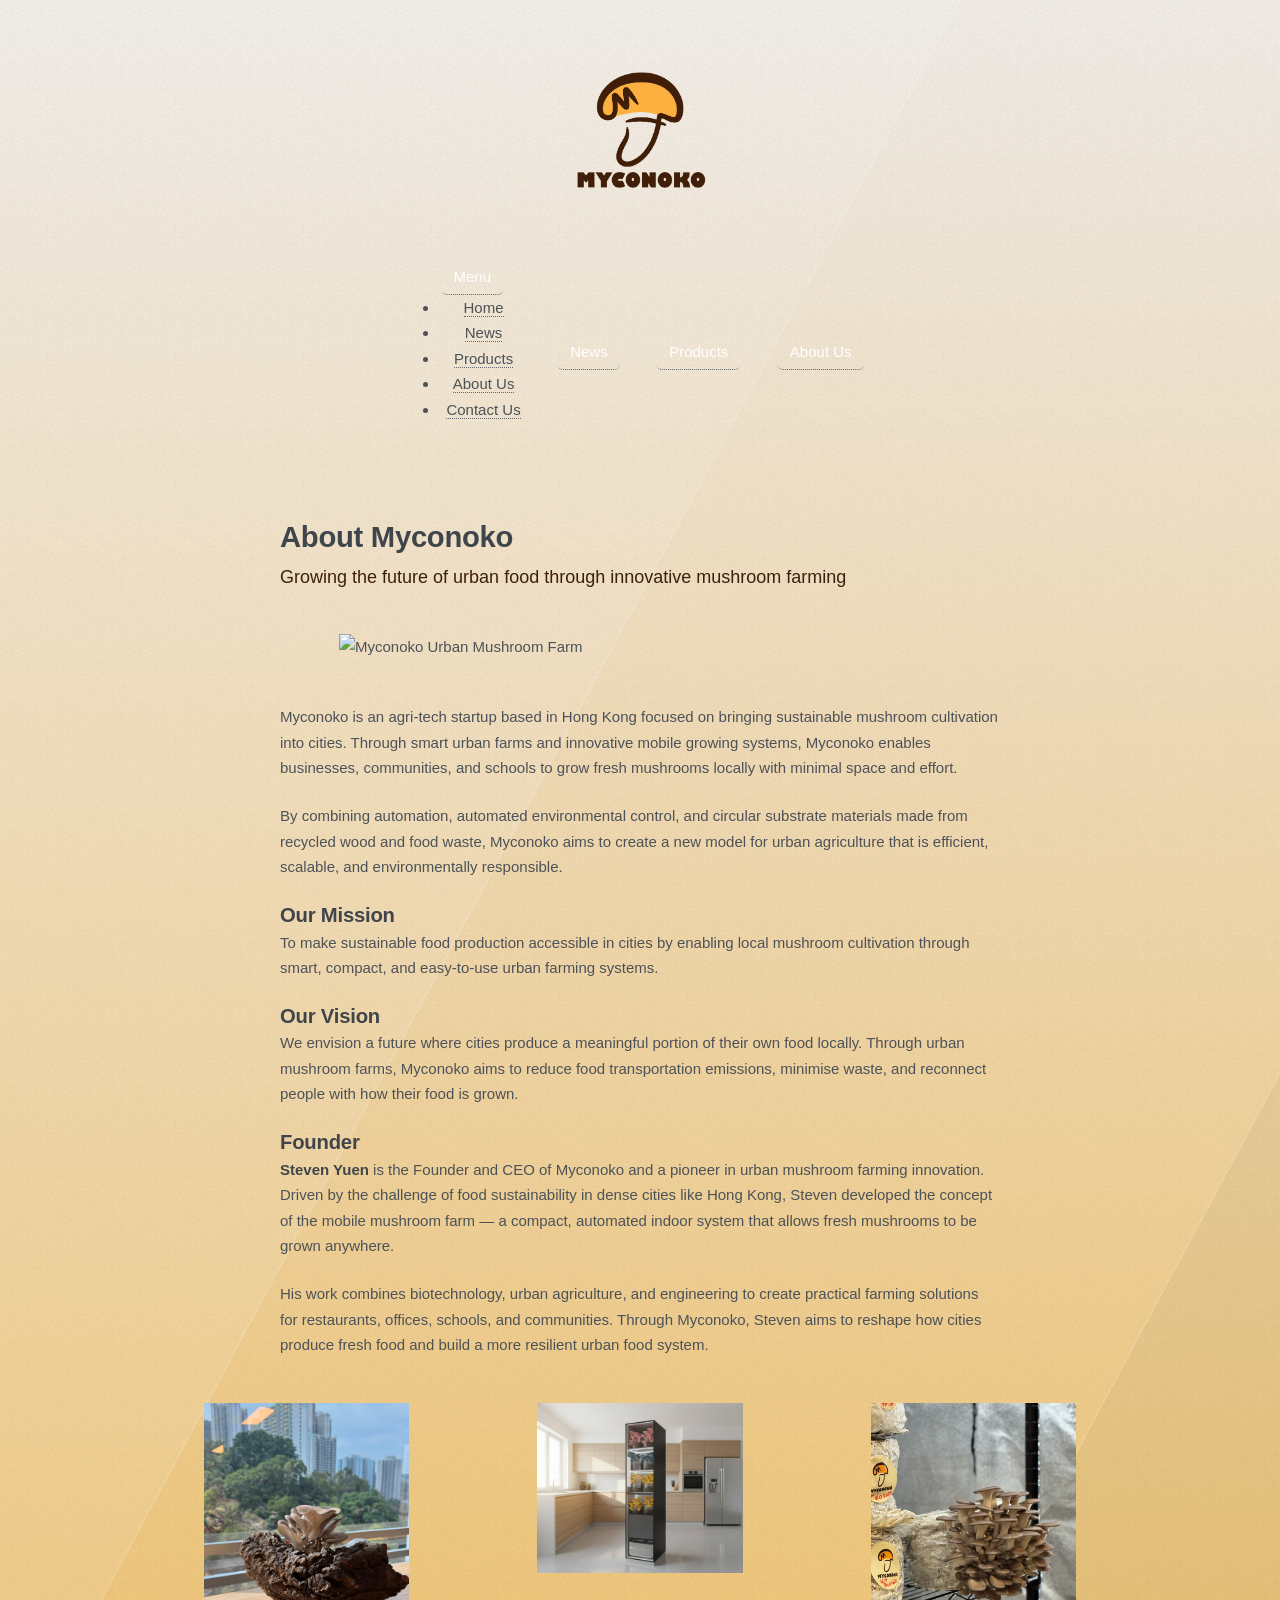
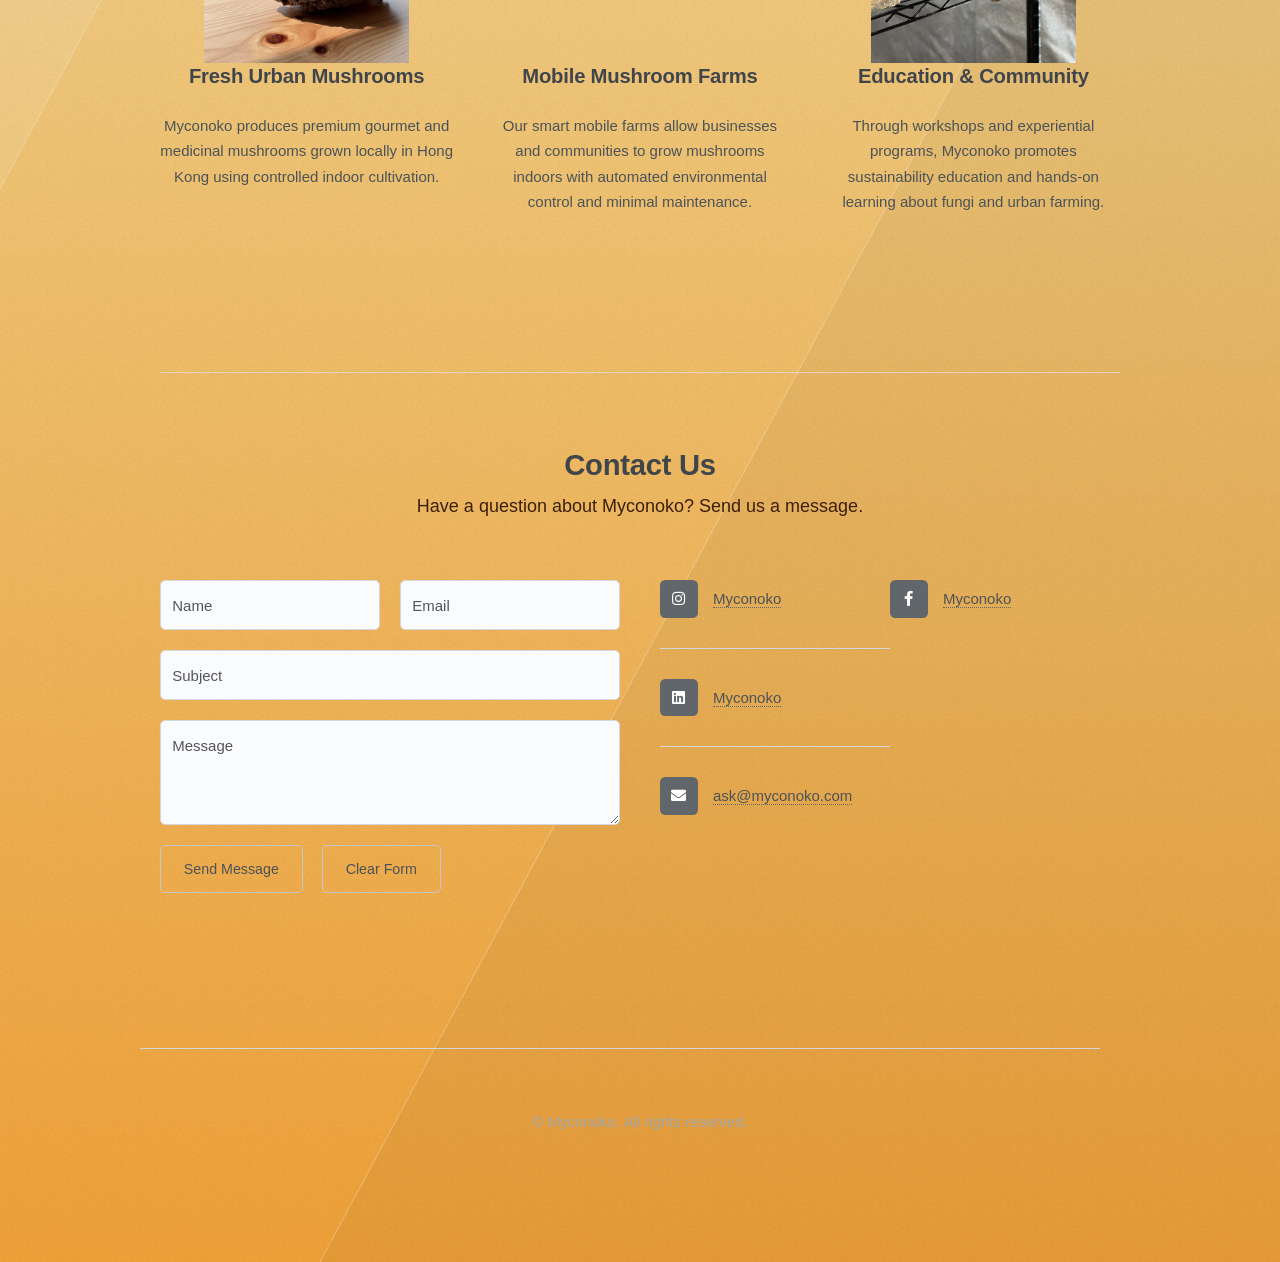
==== commit b1d6d2e7: "Update index.html" ====
--- a/about/index.html
+++ b/about/index.html
@@ -31,20 +31,14 @@
 		<li>
 			<a href="#">Menu</a>
 			<ul>
+				<li><a href="/">Home</a></li>
 				<li><a href="/news">News</a></li>
-				<li><a href="/">Home</a></li>
+				<li><a href="/products">Products</a></li>
 				<li><a href="/about">About Us</a></li>
-				<li>
-					<a href="/products">Products</a>
-					<ul>
-						<li><a href="/products">Premium Mushrooms</a></li>
-						<li><a href="/products">Smart Urban Farm Tech</a></li>
-						<li><a href="/products">Fungi-as-a-Service</a></li>
+				<li><a href="#footer-wrapper">Contact Us</a></li>
 					</ul>
-				</li>
-				<li><a href="#footer-wrapper">Contact Us</a></li>
-			</ul>
-		</li>
+					</li>
+
 		<li><a href="/news">News</a></li>
 		<li class="break"><a href="/products">Products</a></li>
 		<li><a href="/about">About Us</a></li>
--- a/assets/css/main.css
+++ b/assets/css/main.css
@@ -2552,7 +2552,7 @@
 
 /* Narrower */
 
-	@media screen and (max-width: 820px) {
+@media screen and (max-width: 1024px) {
 
 		/* Basic */
 
@@ -3275,8 +3275,8 @@
 .row .feature .image-wrapper .image img {
 	display: block;
 	width: 100%;
-	height: 100%;
-	object-fit: contain;
+	height: 250px; /* fixed height */
+	object-fit: cover;
 }
 
 /* Products page icon / uniform image blocks */
@@ -3454,13 +3454,18 @@
 }
 
 .logo-small img {
-	width: 220px !important;
+	width: 154px !important;
 	height: auto !important;
-	max-width: none !important;
-	display: block !important;
-	margin: 0 auto !important;
-}
-'
+	max-width: 100%;
+	display: block;
+	margin: 0 auto;
+}
+
+@media screen and (max-width: 480px) {
+	.logo-small img {
+		width: 120px !important;
+	}
+}
 
 #main .image.featured img {
 	width: 70% !important;   /* 100% → 70% = 30% smaller */
@@ -3473,15 +3478,7 @@
     background: linear-gradient(180deg, #F4EFEA 0%, #F2C777 60%, #F2A33A 100%)!important;
 }
 
-/* Make header section match the simpler pages */
-#header-wrapper,
-.homepage #header-wrapper {
-	background: transparent !important;
-	background-image: none !important;
-	background-color: transparent !important;
-	padding: 3em 0 2em 0 !important;
-	text-align: center !important;
-}
+
 
 /* Mobile spacing */
 @media screen and (max-width: 736px) {
@@ -3522,3 +3519,161 @@
 	margin: 0.5em auto !important;
 }
 
+.image-wrapper,
+.image-wrapper:before {
+    background: none !important;
+    box-shadow: none !important;
+}
+
+.image-wrapper:before {
+    display: none !important;
+}
+
+/* Make sure buttons/links can actually be tapped */
+.button,
+input[type="button"],
+input[type="submit"],
+input[type="reset"],
+a.button,
+ul.actions a,
+.actions .button {
+	position: relative;
+	z-index: 5;
+	pointer-events: auto;
+}
+
+
+/* Prevent header/logo area from blocking content */
+.logo-small,
+.logo-small img {
+	position: relative;
+	z-index: 1;
+	max-width: 100%;
+}
+
+#navButton {
+	z-index: 10003 !important;
+}
+
+@media screen and (max-width: 1024px) {
+	#nav > ul {
+		display: none;
+	}
+}
+
+#nav {
+	position: relative !important;
+	z-index: 10005 !important;
+}
+
+#nav ul,
+#nav li,
+#nav a {
+	position: relative;
+	z-index: 10006 !important;
+	pointer-events: auto !important;
+}
+
+
+
+#header-wrapper #nav,
+#header-wrapper #nav * {
+	pointer-events: auto;
+}
+
+@media screen and (max-width: 1024px) {
+
+	/* Hide desktop nav */
+	#nav > ul {
+		display: none !important;
+	}
+
+	/* Make sure mobile menu button shows */
+	#navButton {
+		display: block !important;
+	}
+
+}
+
+#navPanel {
+	z-index: 10010 !important;
+}
+
+#navButton {
+	z-index: 10011 !important;
+	position: fixed !important;
+}
+
+#nav {
+	position: relative;
+	z-index: 10005 !important;
+}
+
+#nav a {
+	pointer-events: auto !important;
+}
+
+
+
+#nav, #nav * {
+	pointer-events: auto;
+}
+
+
+@media screen and (max-width: 1024px) {
+
+	/* Bring nav above everything */
+	#nav {
+		position: relative;
+		z-index: 10005 !important;
+	}
+
+	#nav a {
+		pointer-events: auto !important;
+	}
+
+
+
+	/* BUT keep nav clickable */
+	#nav, #nav * {
+		pointer-events: auto;
+	}
+
+}
+
+.form-section iframe {
+	pointer-events: auto !important;
+}
+
+/* Fix iframe scroll issue (Tally form) */
+iframe {
+	display: block !important;
+	width: 100% !important;
+	height: 650px !important;
+	border: none !important;
+	pointer-events: auto !important;
+}
+
+/* Ensure form section is interactive */
+section,
+.wrapper,
+#page-wrapper,
+#content {
+	pointer-events: auto !important;
+}
+
+/* Prevent overlays from blocking interactions */
+.image-wrapper:before,
+.image-wrapper:after,
+.wrapper:before,
+.wrapper:after {
+	pointer-events: none !important;
+}
+
+#logo {
+	display: none !important;
+}
+
+.image-wrapper {
+	overflow: hidden;
+}
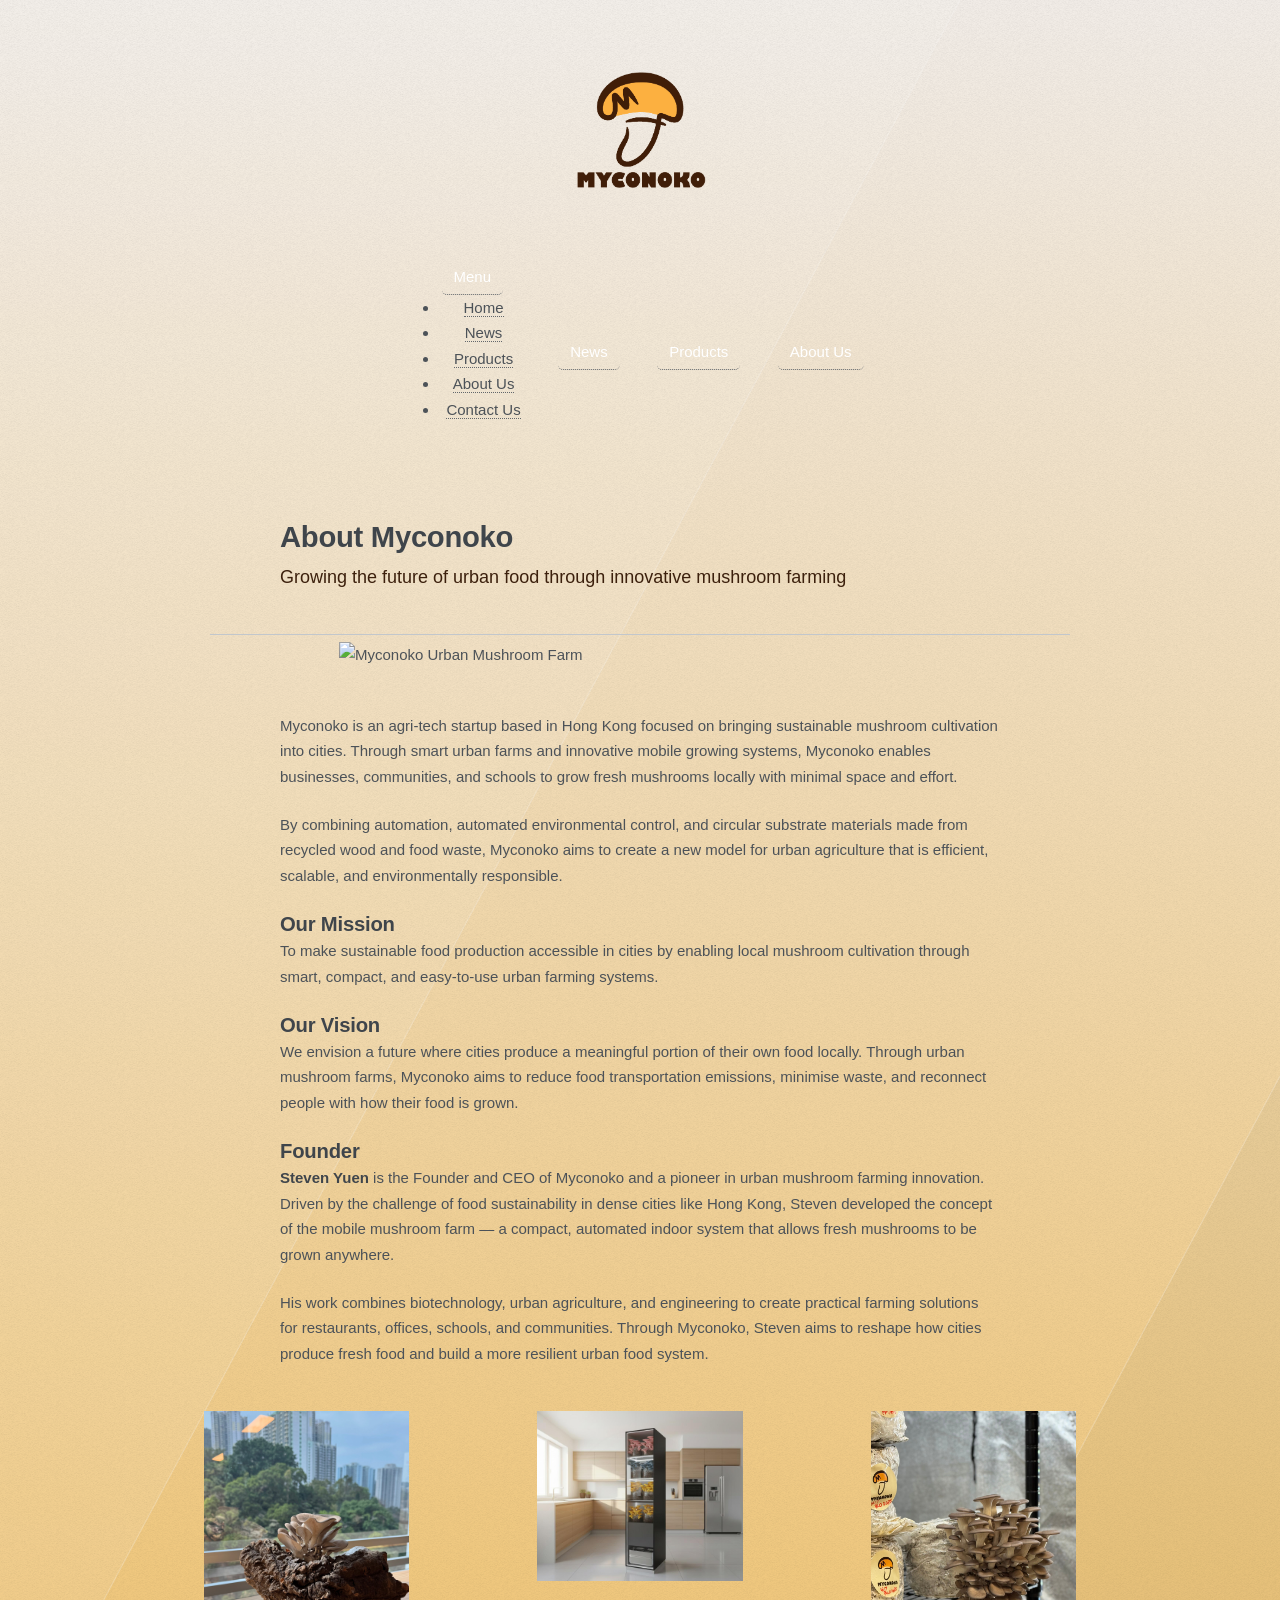
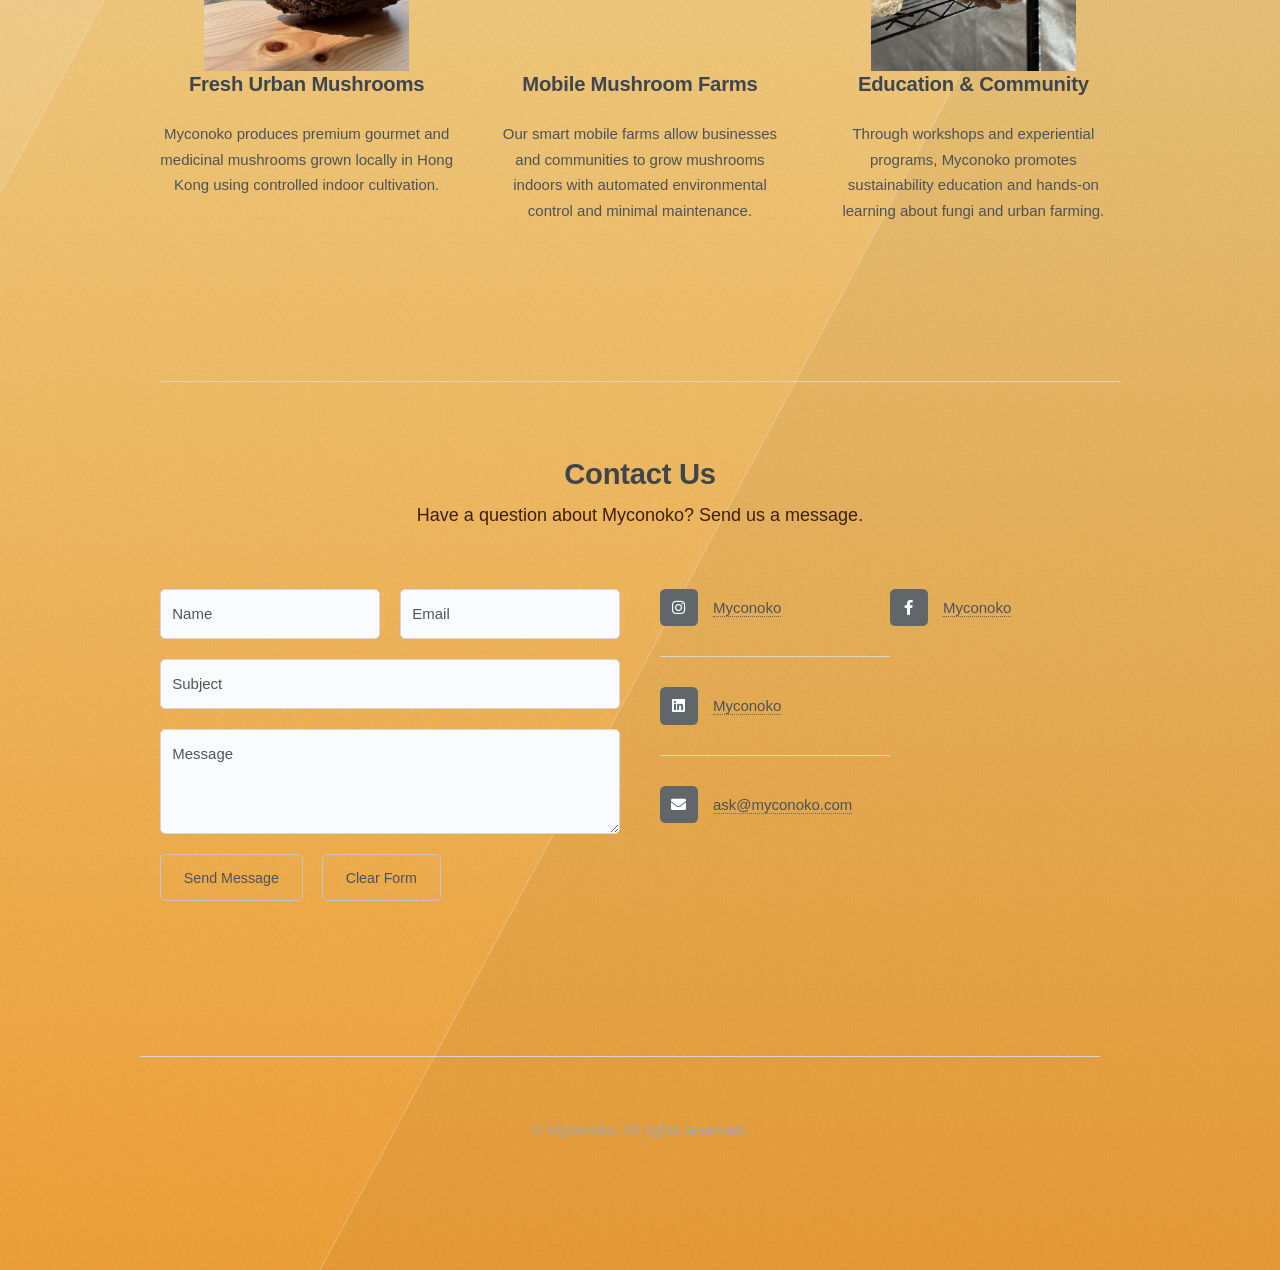
==== commit eb7dbac7: "Update index.html" ====
--- a/about/index.html
+++ b/about/index.html
@@ -55,6 +55,7 @@
 				<h2>About Myconoko</h2>
 				<p>Growing the future of urban food through innovative mushroom farming</p>
 			</header>
+			<hr />
 
 			<a href="#" class="image featured">
 				<img src="../images/myconoko_collage.png" alt="Myconoko Urban Mushroom Farm">
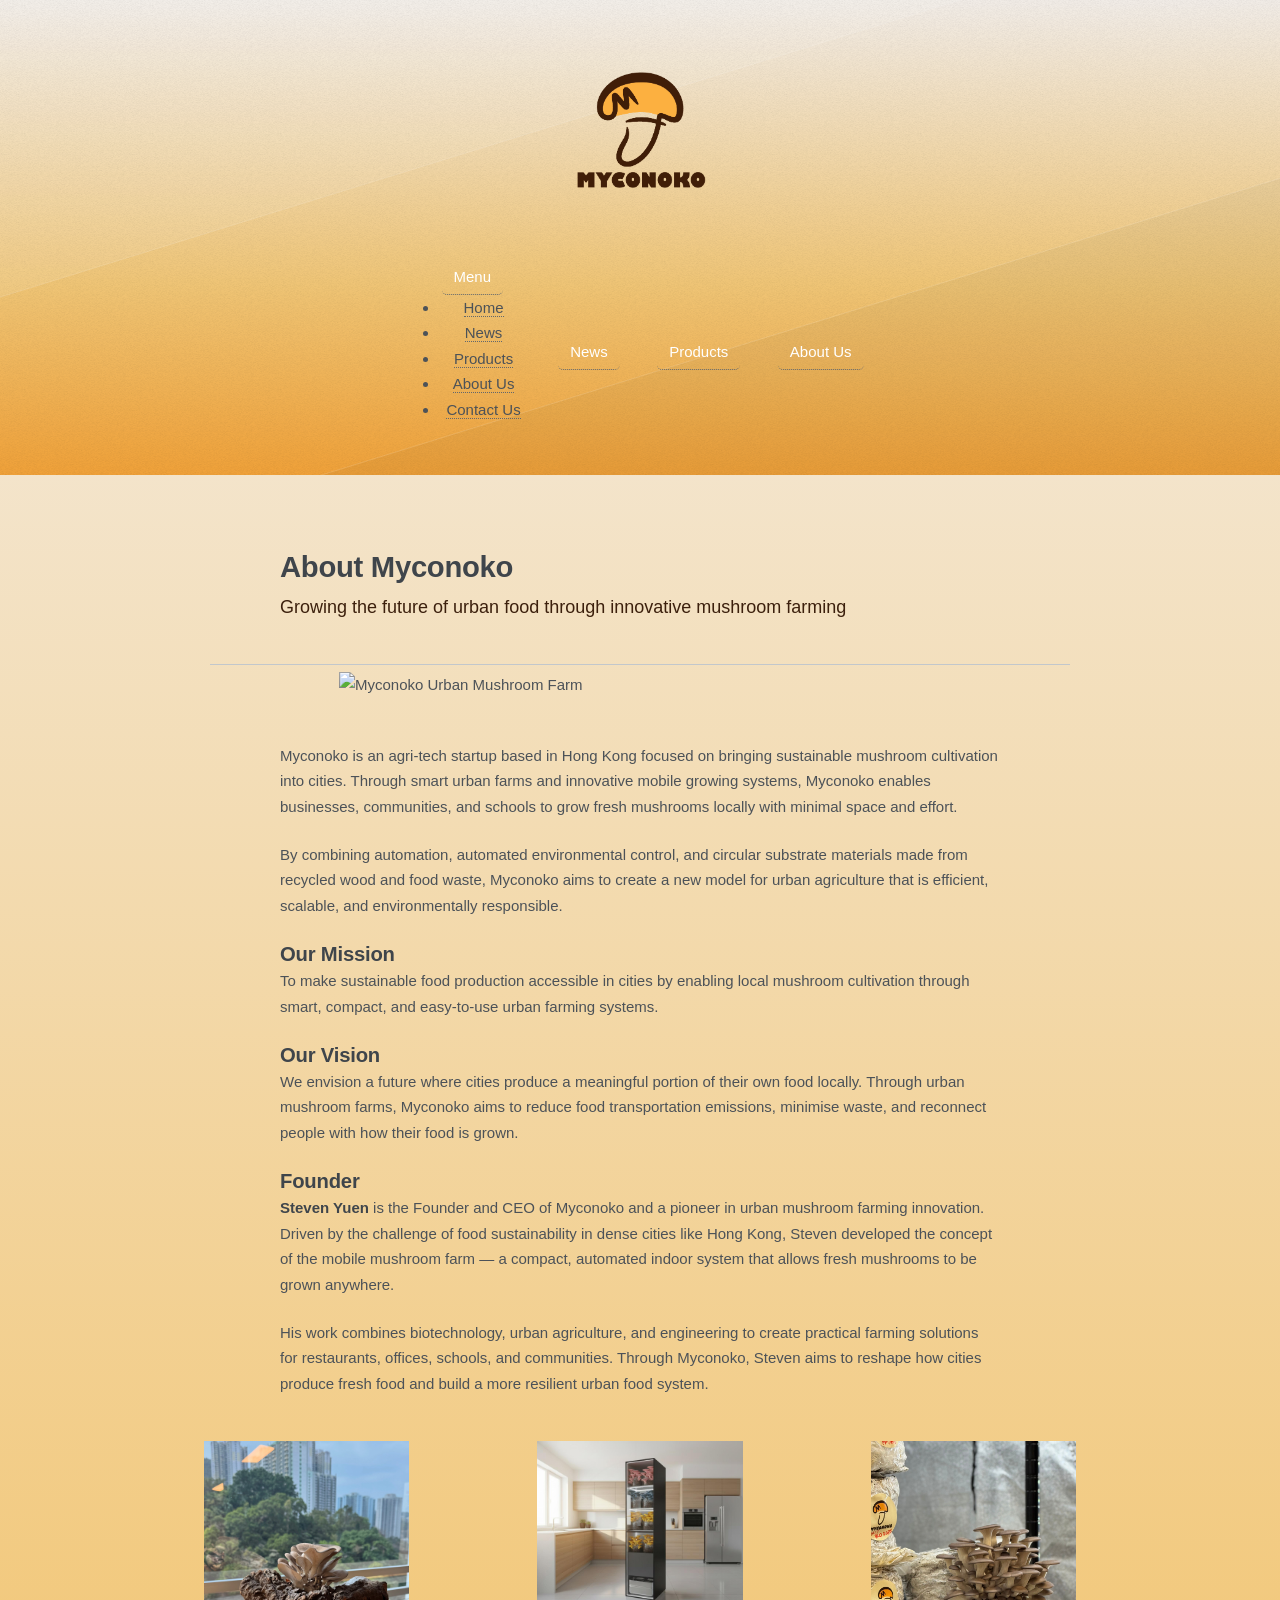
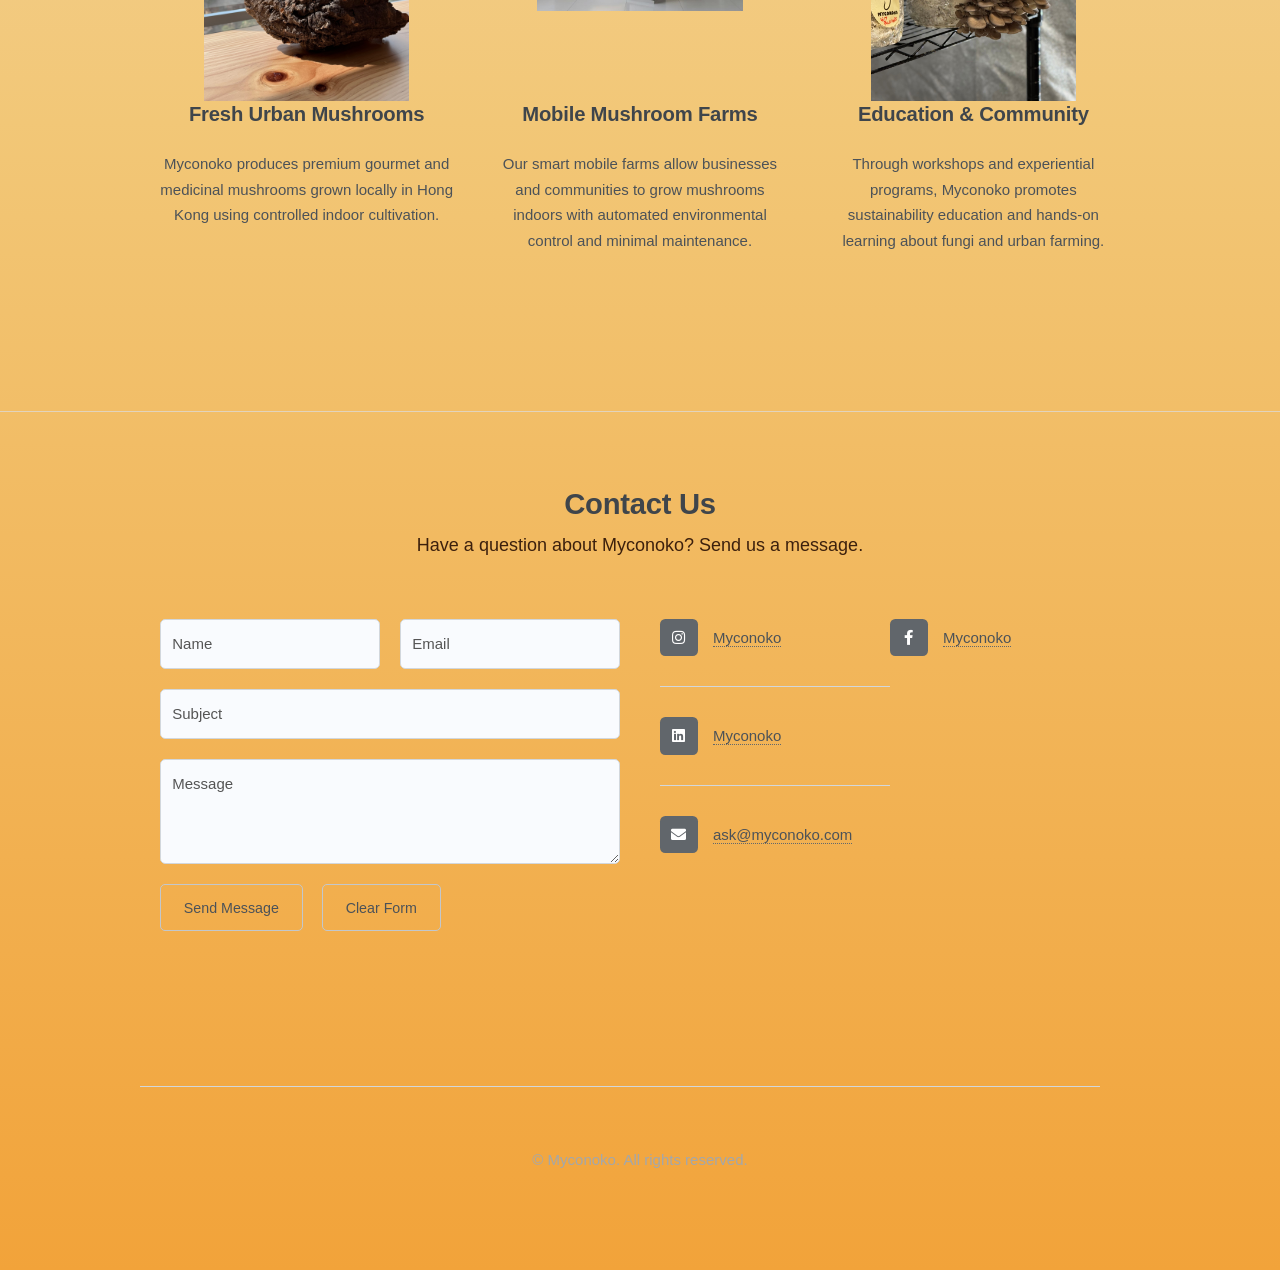
==== commit 46bd7cfc: "Update index.html" ====
--- a/about/index.html
+++ b/about/index.html
@@ -44,6 +44,8 @@
 		<li><a href="/about">About Us</a></li>
 	</ul>
 </nav>
+</div>
+</div>
 
 		<!-- Main -->
 <div class="wrapper">
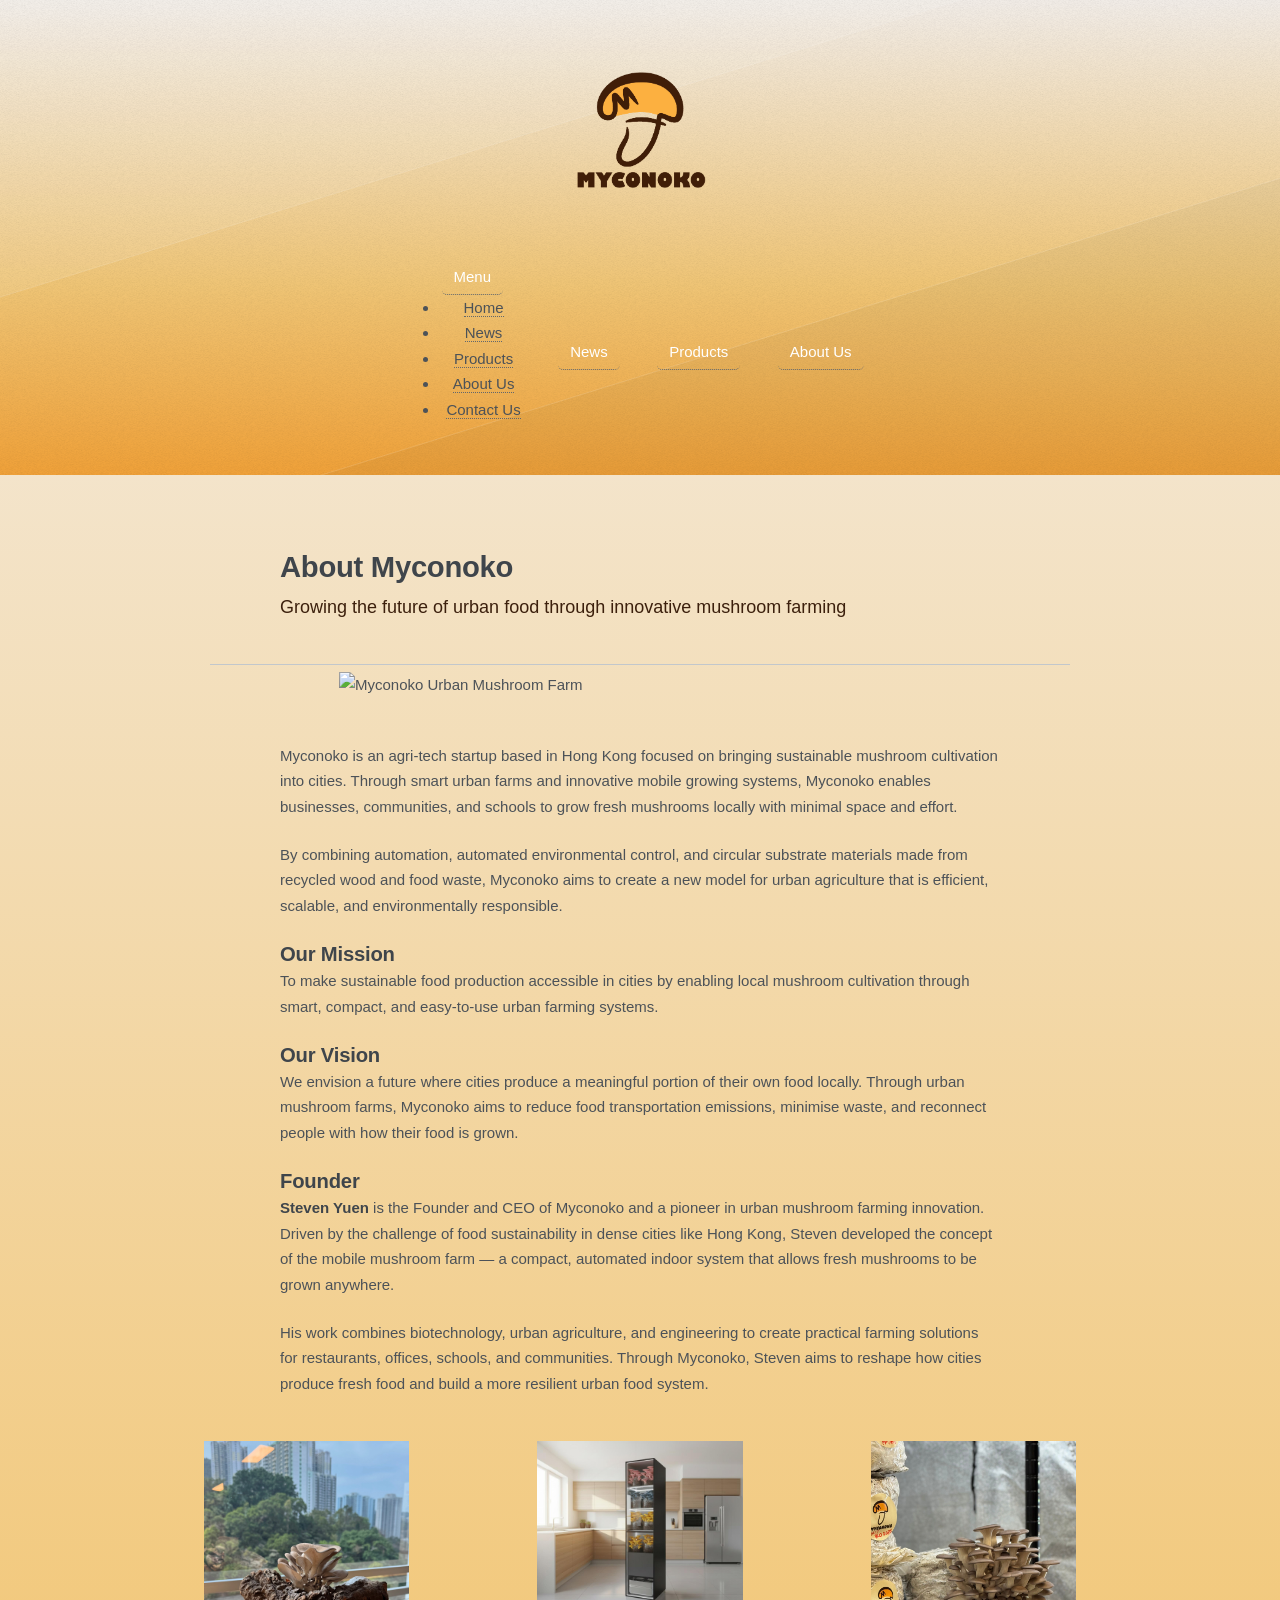
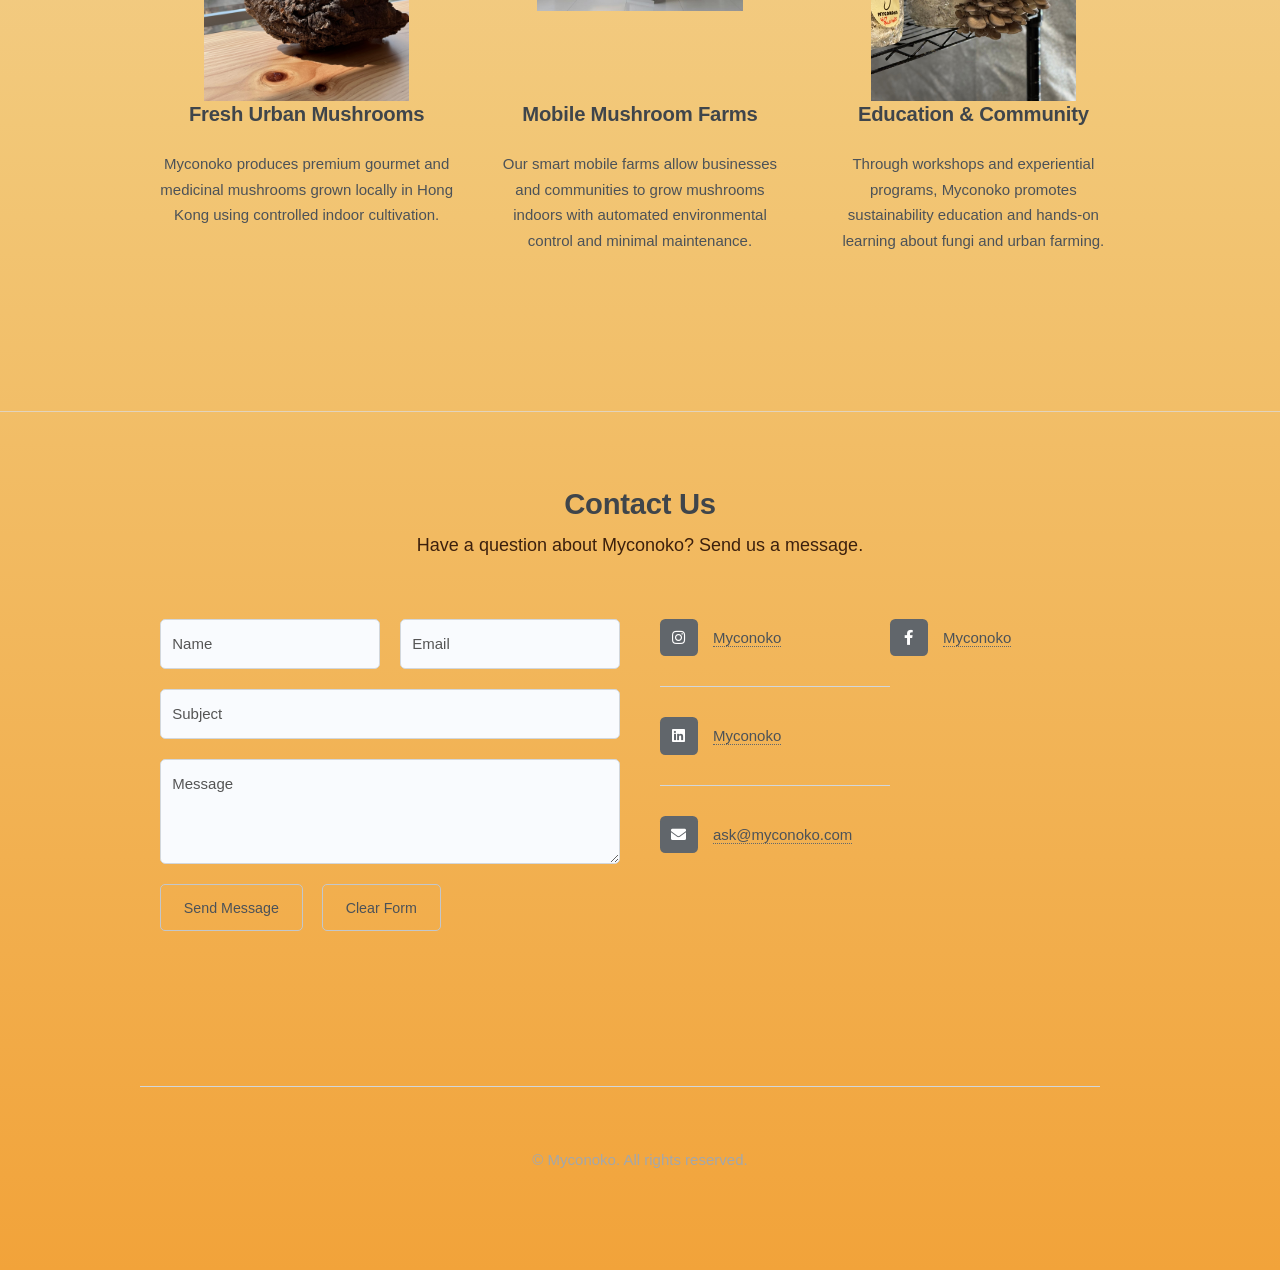
==== commit fa6b7d06: "Update index.html" ====
--- a/about/index.html
+++ b/about/index.html
@@ -7,7 +7,7 @@
 		<title>Myconoko</title>
 		<meta charset="utf-8" />
 		<meta name="viewport" content="width=device-width, initial-scale=1, user-scalable=no" />
-		<link rel="stylesheet" href="../assets/css/main.css" />
+		<link rel="stylesheet" href="/assets/css/main.css" />
 	</head>
 	<body class="homepage is-preload">
 		<div id="page-wrapper">
@@ -17,7 +17,7 @@
 					<div id="header" class="container">
 
 			<!-- Main Logo (keep this ONE only) -->
-<h1 id="logo"><a href="/home">Myconoko</a></h1>
+<h1 id="logo"><a href="/">Myconoko</a></h1>
 
 <!-- ✅ Small image logo (NEW) -->
 <div class="logo-small">
@@ -60,7 +60,7 @@
 			<hr />
 
 			<a href="#" class="image featured">
-				<img src="../images/myconoko_collage.png" alt="Myconoko Urban Mushroom Farm">
+				<img src="/images/myconoko_collage.png" alt="Myconoko Urban Mushroom Farm">
 			</a>
 
 			<p>
@@ -116,7 +116,7 @@
 			<section class="col-4 col-12-narrower feature">
 				<div class="image-wrapper first">
 					<a href="#" class="image featured">
-						<img src="../images/myconoko01.jpeg" alt="Gourmet Mushrooms">
+						<img src="/images/myconoko01.jpeg" alt="Gourmet Mushrooms">
 					</a>
 				</div>
 				<header>
@@ -131,7 +131,7 @@
 			<section class="col-4 col-12-narrower feature">
 				<div class="image-wrapper">
 					<a href="#" class="image featured">
-						<img src="../images/myconoko mmf.jpg" alt="Mobile Mushroom Farm">
+						<img src="/images/myconoko mmf.jpg" alt="Mobile Mushroom Farm">
 
 					</a>
 				</div>
@@ -147,7 +147,7 @@
 			<section class="col-4 col-12-narrower feature">
 				<div class="image-wrapper">
 					<a href="#" class="image featured">
-					<img src="../images/myconoko02.jpeg" alt="Education and workshops">
+					<img src="/images/myconoko02.jpeg" alt="Education and workshops">
 					</a>
 				</div>
 				<header>
@@ -279,12 +279,12 @@
 
 
 		<!-- Scripts -->
-			<script src="../assets/js/jquery.min.js"></script>
-<script src="../assets/js/jquery.dropotron.min.js"></script>
-<script src="../assets/js/browser.min.js"></script>
-<script src="../assets/js/breakpoints.min.js"></script>
-<script src="../assets/js/util.js"></script>
-<script src="../assets/js/main.js"></script>
+			<script src="/assets/js/jquery.min.js"></script>
+<script src="/assets/js/jquery.dropotron.min.js"></script>
+<script src="/assets/js/browser.min.js"></script>
+<script src="/assets/js/breakpoints.min.js"></script>
+<script src="/assets/js/util.js"></script>
+<script src="/assets/js/main.js"></script>
 
 	</body>
 
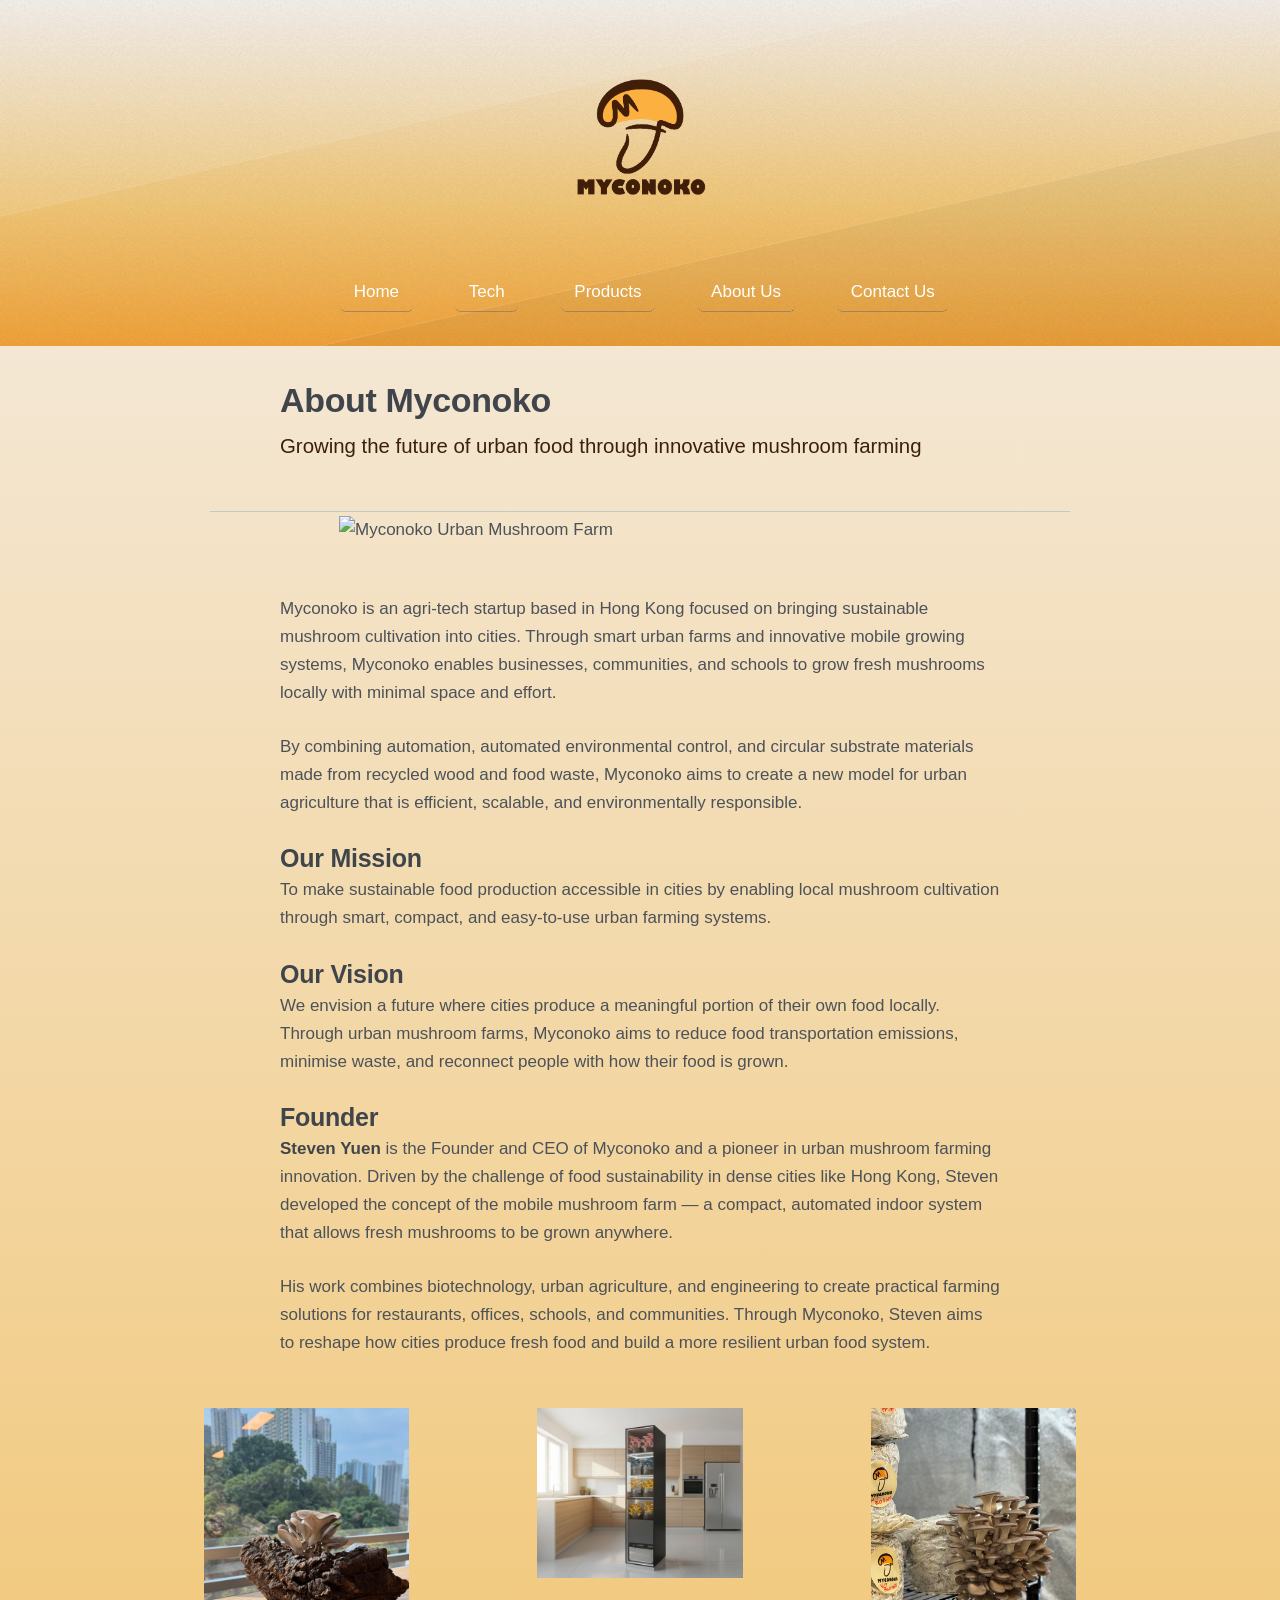
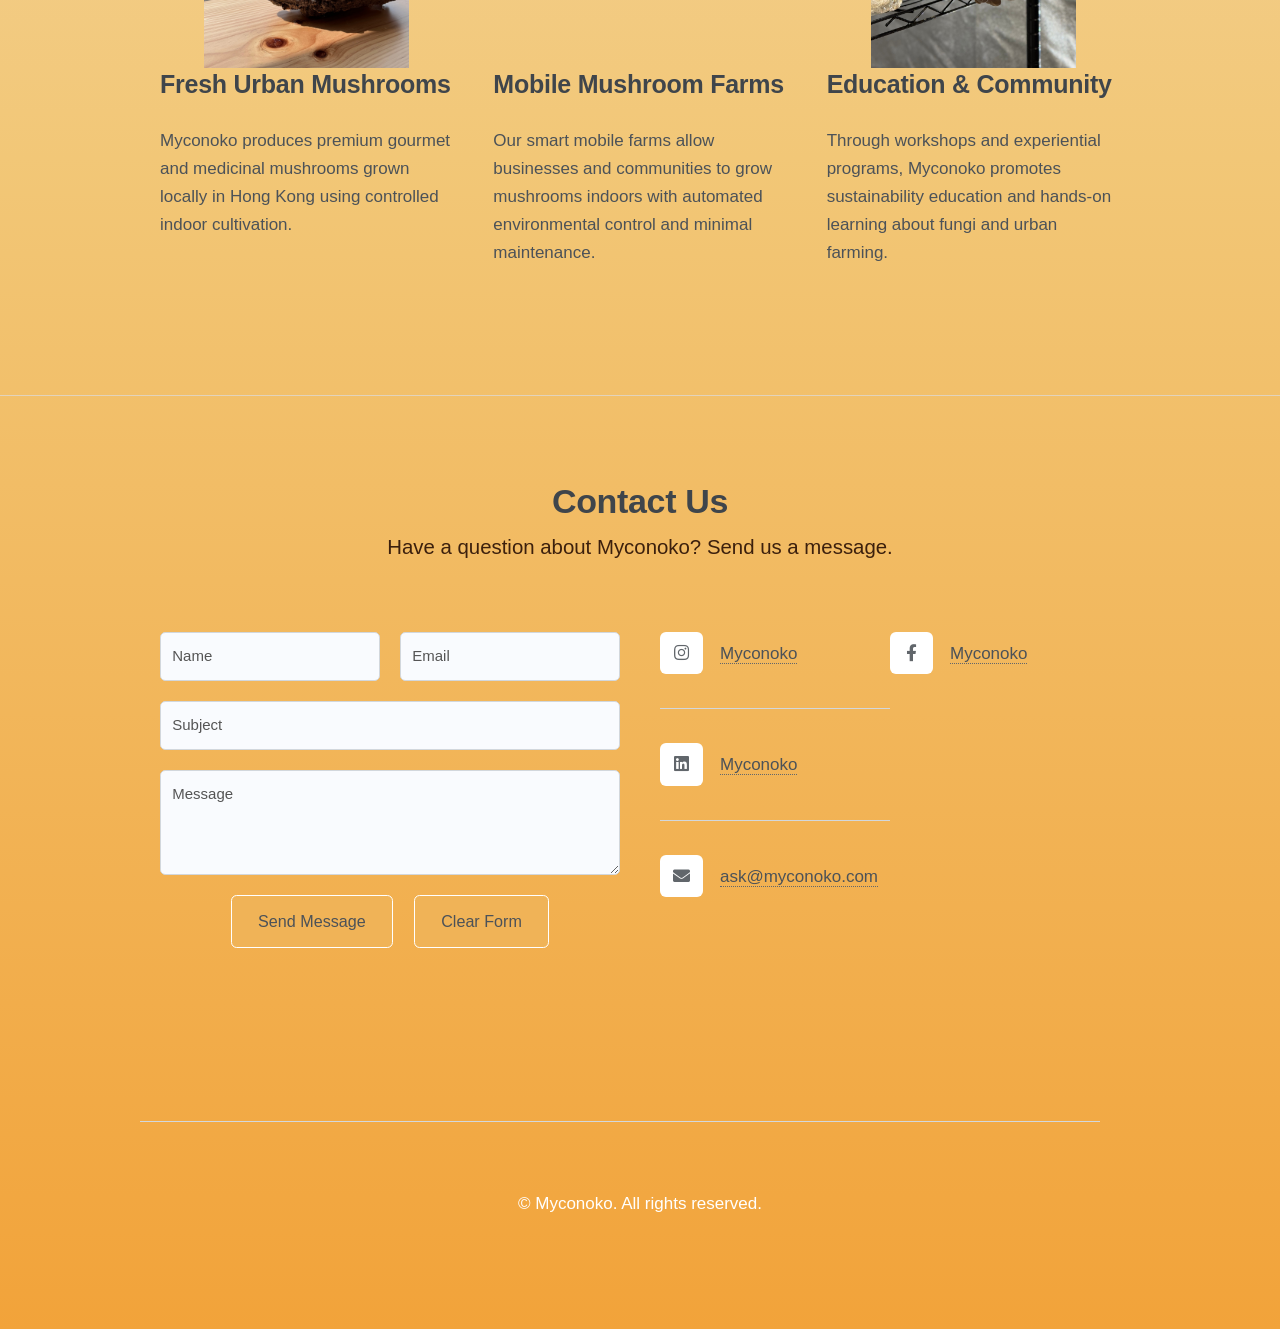
==== commit b79cc612: "Update index.html" ====
--- a/about/index.html
+++ b/about/index.html
@@ -26,24 +26,15 @@
 
 
 						<!-- Nav -->
-							<nav id="nav">
-	<ul>
-		<li>
-			<a href="#">Menu</a>
-			<ul>
-				<li><a href="/">Home</a></li>
-				<li><a href="/news">News</a></li>
-				<li><a href="/products">Products</a></li>
-				<li><a href="/about">About Us</a></li>
-				<li><a href="#footer-wrapper">Contact Us</a></li>
-					</ul>
-					</li>
-
-		<li><a href="/news">News</a></li>
-		<li class="break"><a href="/products">Products</a></li>
-		<li><a href="/about">About Us</a></li>
-	</ul>
-</nav>
+					<nav id="nav">
+  						<ul>
+    						<li><a href="/">Home</a></li>
+    						<li><a href="/news">Tech</a></li>
+    						<li><a href="/products">Products</a></li>
+    						<li><a href="/about">About Us</a></li>
+    						<li><a href="#footer-wrapper">Contact Us</a></li>
+  						</ul>
+					</nav>
 </div>
 </div>
 
--- a/assets/css/main.css
+++ b/assets/css/main.css
@@ -196,7 +196,7 @@
 	}
 
 	.feature {
-		text-align: center;
+		text-align: left;
 	}
 
 /* Sections/Article */
@@ -1821,9 +1821,10 @@
 		padding-top: 1em;
 		list-style: none;
 		padding-left: 0;
-	}
-
-		ul.actions.major {
+		text-align: center;
+	}
+
+		 {
 			text-align: center;
 		}
 
@@ -1870,8 +1871,8 @@
 
 			ul.icons li:before {
 				display: inline-block;
-				color: #fff;
-				background: #61666b;
+				color: #61666b;
+				background: #FFFFFF;
 				width: 2.5em;
 				height: 2.5em;
 				border-radius: 0.35em;
@@ -2008,10 +2009,10 @@
 		-ms-transition: color 0.25s ease-in-out, border-color 0.25s ease-in-out, background-color 0.25s ease-in-out;
 		transition: color 0.25s ease-in-out, border-color 0.25s ease-in-out, background-color 0.25s ease-in-out;
 		display: inline-block;
-		color: inherit;
-		background: none;
+		color: #FFFFFF;
+		background: #F0B357;
 		text-decoration: none;
-		border: solid 1px #c2c7cc;
+		border: solid 1px #FFFFFF;
 		border-radius: 0.35em;
 		padding: 0.8em 2em 0.8em 2em;
 		cursor: pointer;
@@ -2310,9 +2311,9 @@
 		}
 
 		#hero .button {
-			background: #fff;
-			border-color: rgba(255, 255, 255, 0);
-			color: #f08c89;
+			background: #F0B357;
+			border-color: #FFFFFF;
+			color: #37352F;
 			font-size: 1.25em;
 		}
 
@@ -2352,16 +2353,16 @@
 		}
 
 		#promo .button {
-			background: #fff;
-			border-color: rgba(255, 255, 255, 0);
-			color: #27636B;
+			background: #fff !important;
+			border-color: rgba(255, 255, 255, 0) !important;
+			color: #27636B !important;
 			font-size: 1.25em;
 		}
 
 			#promo .button:hover {
-				border-color: rgba(255, 255, 255, 0.75);
-				background-color: rgba(255, 255, 255, 0.15);
-				color: #fff;
+				border-color: rgba(255, 255, 255, 0.75) !important;
+				background-color: rgba(255, 255, 255, 0.15) !important;
+				color: #fff !important;
 			}
 
 /* Main */
@@ -2402,7 +2403,7 @@
 		z-index: 1;
 		text-align: center;
 		border-top: solid 1px #d2d7dc;
-		color: #a2a7ac;
+		color: #FFFFFF;
 		padding-top: 4em;
 		margin-top: 6em;
 	}
@@ -3015,7 +3016,7 @@
 				}
 
 			ul.actions.major {
-				text-align: left !important;
+				text-align: center !important;
 			}
 
 		/* Form */
@@ -3049,7 +3050,7 @@
 		/* Hero */
 
 			#hero {
-				padding: 2.5em 0 0 0;
+				padding: 2.5em 24 0 24;
 			}
 
 		/* Promo */
@@ -3256,8 +3257,8 @@
 .feature h3,
 .feature .actions {
 	max-width: none !important;
-	margin-left: 0 !important;
-	margin-right: 0 !important;
+	margin-left: auto !important;
+  	margin-right: auto !important;
 }
 
 /* Homepage feature image sizing */
@@ -3555,7 +3556,7 @@
 	z-index: 10003 !important;
 }
 
-@media screen and (max-width: 1024px) {
+@media screen and (max-width: 736px) {
 	#nav > ul {
 		display: none;
 	}
@@ -3581,7 +3582,7 @@
 	pointer-events: auto;
 }
 
-@media screen and (max-width: 1024px) {
+@media screen and (max-width: 736px) {
 
 	/* Hide desktop nav */
 	#nav > ul {
@@ -3620,7 +3621,7 @@
 }
 
 
-@media screen and (max-width: 1024px) {
+@media screen and (max-width: 736px) {
 
 	/* Bring nav above everything */
 	#nav {
@@ -3645,13 +3646,13 @@
 	pointer-events: auto !important;
 }
 
-/* Fix iframe scroll issue (Tally form) */
-iframe {
-	display: block !important;
-	width: 100% !important;
-	height: 650px !important;
-	border: none !important;
-	pointer-events: auto !important;
+/* Tally form: let Tally control its own height */
+.form-section iframe.tally-embed {
+  display: block;
+  width: 100%;
+  max-width: 100%;
+  border: none;
+  pointer-events: auto;
 }
 
 /* Ensure form section is interactive */
@@ -3677,3 +3678,101 @@
 .image-wrapper {
 	overflow: hidden;
 }
+
+/* Larger text across the site */
+html {
+  font-size: 17px !important;
+}
+
+body,
+p,
+li,
+a,
+input,
+textarea,
+select,
+button,
+.button {
+  font-size: 17px !important;
+  line-height: 1.65 !important;
+}
+
+h1 {
+  font-size: 42px !important;
+}
+
+h2 {
+  font-size: 34px !important;
+}
+
+h3 {
+  font-size: 25px !important;
+}
+
+/* Phone and tablet */
+@media screen and (max-width: 736px) {
+  html {
+    font-size: 16px !important;
+  }
+
+  body,
+  p,
+  li,
+  a,
+  input,
+  textarea,
+  select,
+  button,
+  .button {
+    font-size: 16px !important;
+  }
+
+  h1 {
+    font-size: 34px !important;
+  }
+
+  h2 {
+    font-size: 28px !important;
+  }
+
+  h3 {
+    font-size: 22px !important;
+  }
+}
+
+.compact-divider {
+  border: 0;
+  border-top: 1px solid #c2c7cc;
+  margin: 1em 0;
+}
+
+.problem-wrapper {
+  padding-top: 2em !important;
+}
+
+/* GLOBAL SECTION SPACING — KEEP AS FINAL CSS RULES */
+.wrapper,
+.promo-wrapper,
+.footer-wrapper {
+  padding: 2em 0 !important;
+}
+
+@media screen and (max-width: 1080px) {
+  .wrapper,
+  .promo-wrapper,
+  .footer-wrapper {
+    padding: 1.75em 2em !important;
+  }
+}
+
+@media screen and (max-width: 736px) {
+  .wrapper,
+  .promo-wrapper,
+  .footer-wrapper {
+    padding: 1.5em 20px !important;
+  }
+}
+
+hr {
+  margin: 0.25em 0 !important;
+}
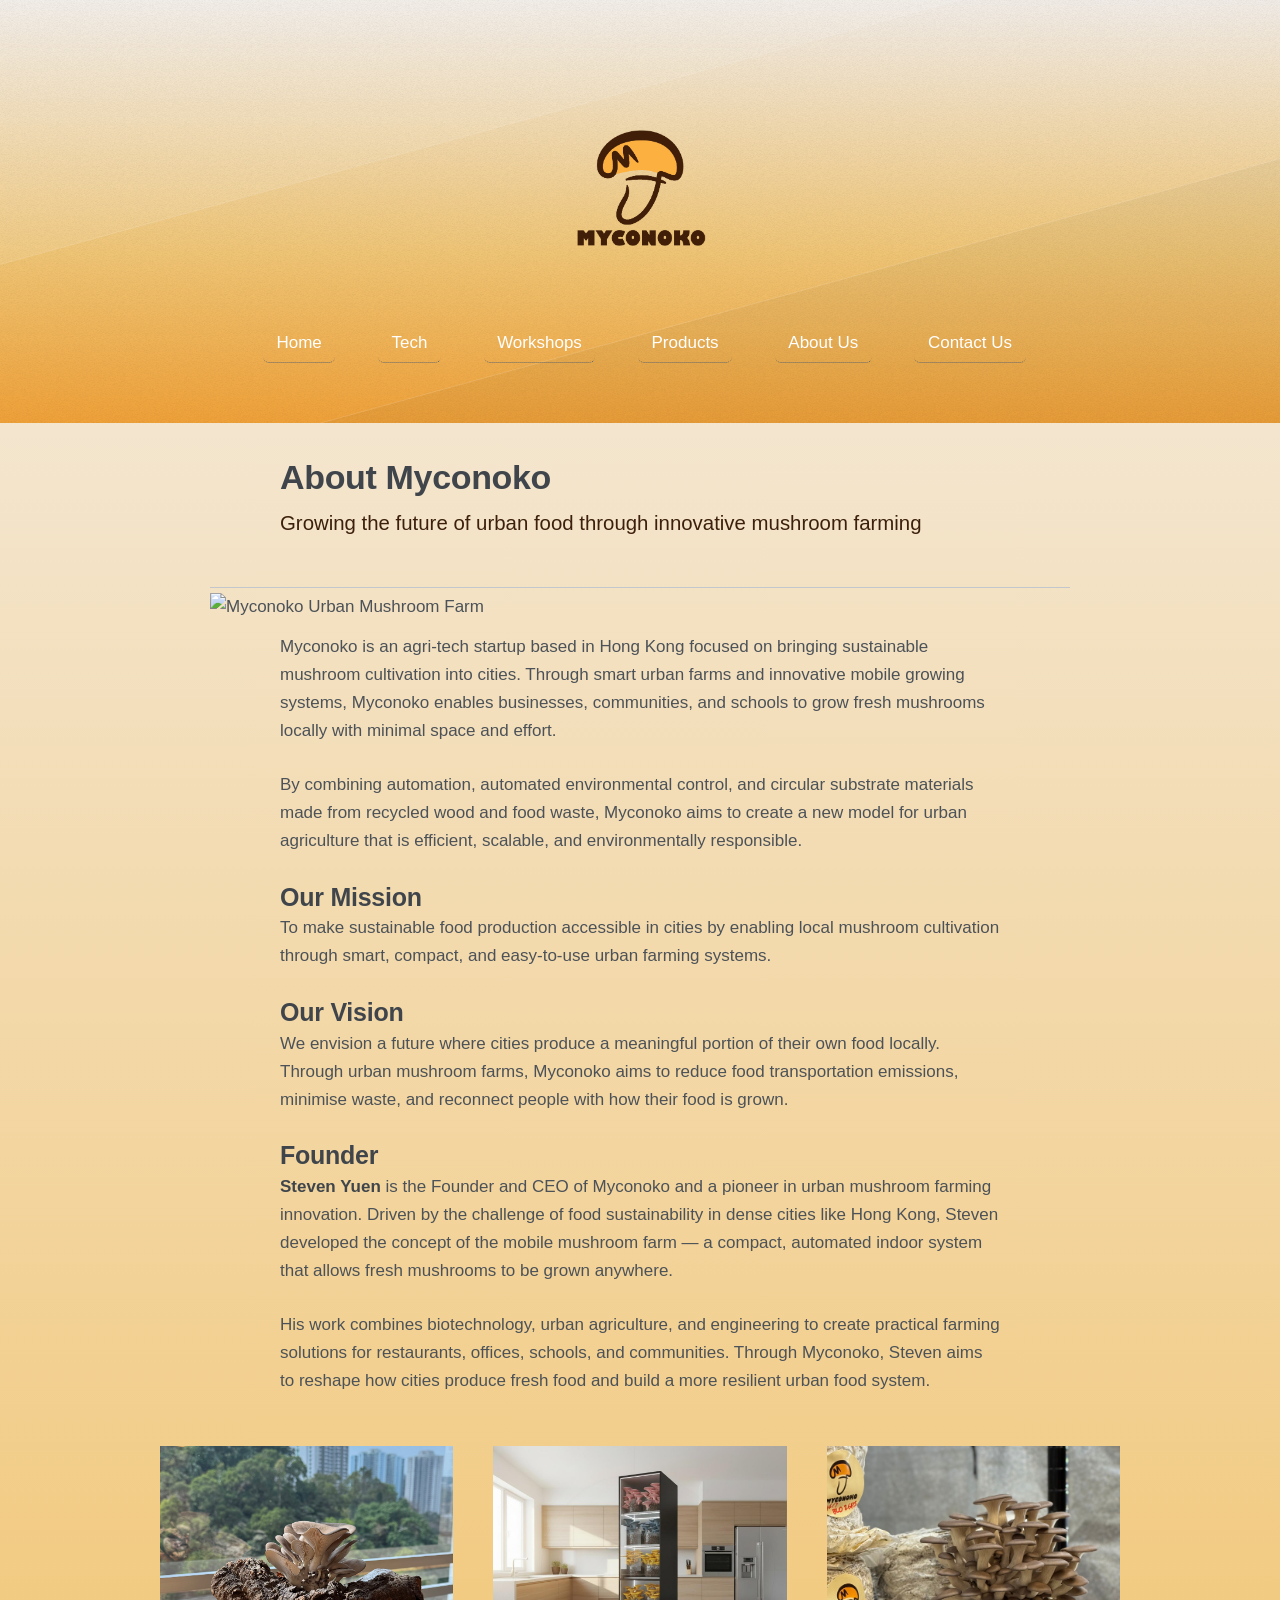
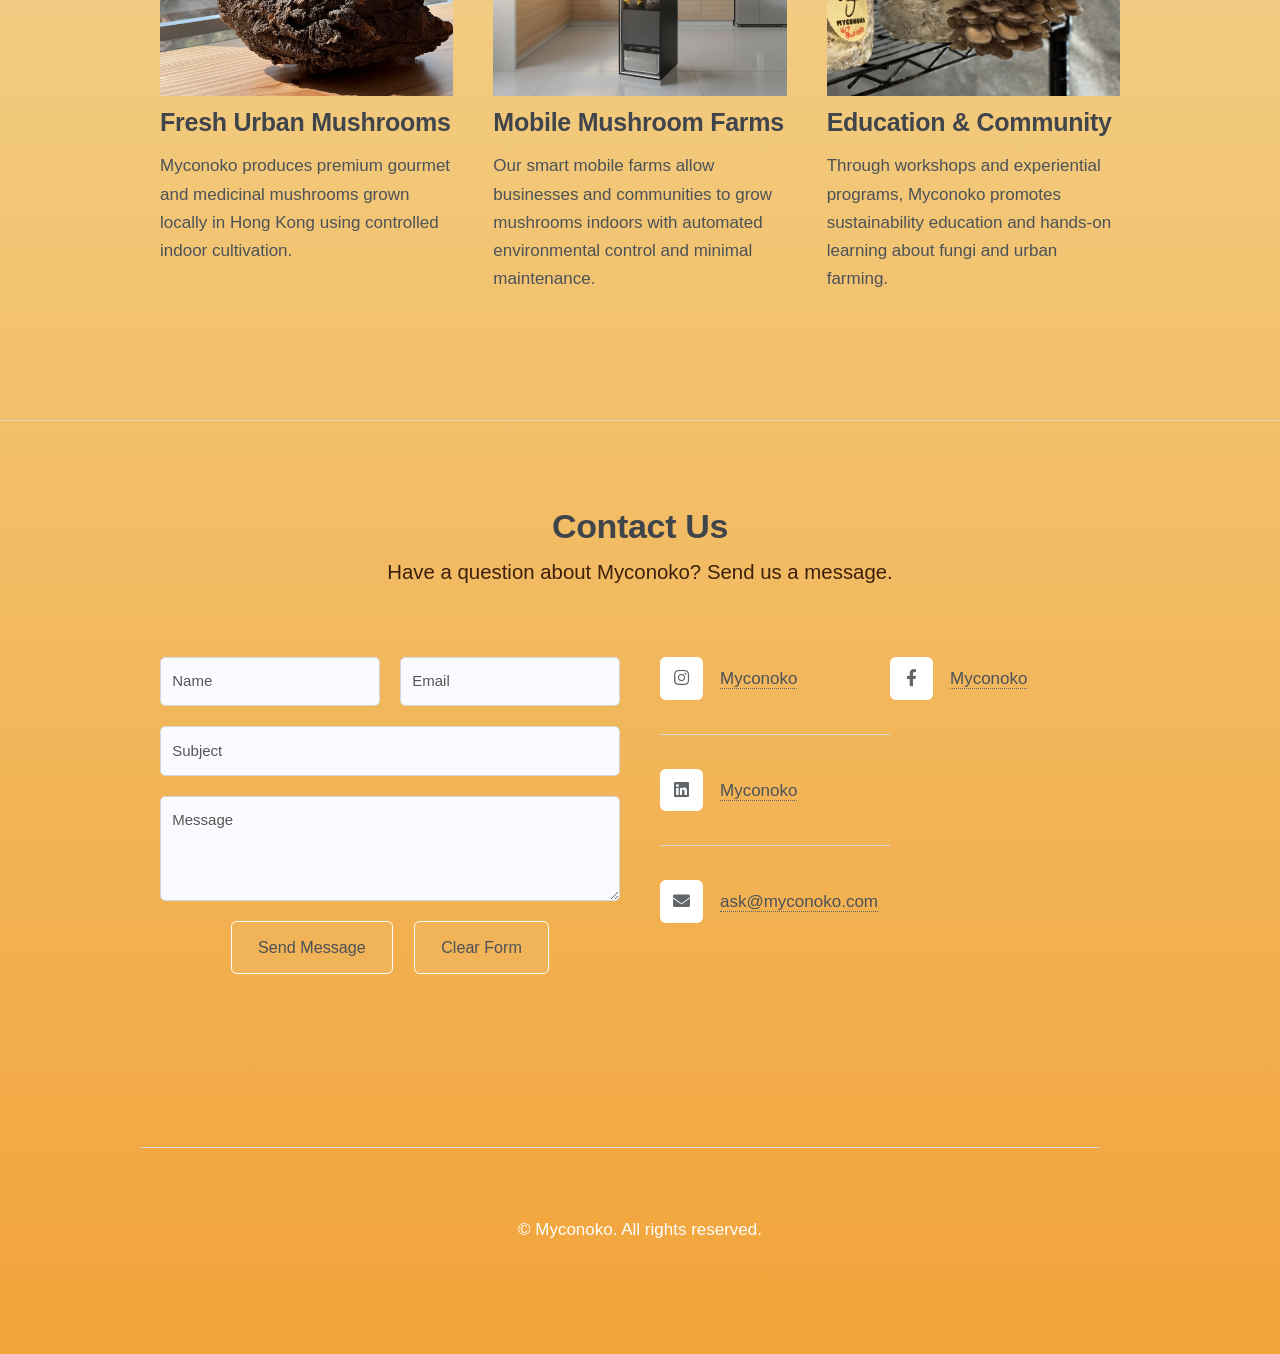
==== commit 0b832074: "Update index.html" ====
--- a/about/index.html
+++ b/about/index.html
@@ -30,6 +30,7 @@
   						<ul>
     						<li><a href="/">Home</a></li>
     						<li><a href="/news">Tech</a></li>
+							<li><a href="/news/#workshops">Workshops</a></li>
     						<li><a href="/products">Products</a></li>
     						<li><a href="/about">About Us</a></li>
     						<li><a href="#footer-wrapper">Contact Us</a></li>
--- a/assets/css/main.css
+++ b/assets/css/main.css
@@ -217,7 +217,7 @@
 	}
 
 	header {
-		margin-bottom: 1.5em;
+		margin-bottom: 0.75em;
 	}
 
 		header > p {
@@ -1773,7 +1773,7 @@
 		.image.featured {
 			display: block;
 			width: 100%;
-			margin: 0 0 3em 0;
+			margin: 0 0 0.75em 0;
 		}
 
 		.image.left {
@@ -2860,10 +2860,10 @@
 				-webkit-backface-visibility: hidden;
 				-ms-backface-visibility: hidden;
 				backface-visibility: hidden;
-				-moz-transform: translateY(-50vh);
-				-webkit-transform: translateY(-50vh);
-				-ms-transform: translateY(-50vh);
-				transform: translateY(-50vh);
+				-moz-transform: translateY(-100%);
+				-webkit-transform: translateY(-100%);
+				-ms-transform: translateY(-100%);
+				transform: translateY(-100%);
 				-moz-transition: -moz-transform 0.5s ease;
 				-webkit-transition: -webkit-transform 0.5s ease;
 				-ms-transition: -ms-transform 0.5s ease;
@@ -2874,11 +2874,12 @@
 				background-image: url("images/overlay.png"), url("images/navPanel.svg"), linear-gradient(top, rgba(255, 255, 255, 0), rgba(0, 0, 0, 0.25));
 				display: block;
 				left: 0;
-				overflow-y: auto;
 				position: fixed;
 				top: 0;
 				width: 100%;
-				height: 50vh;
+				height: auto;
+				max-height: 80vh;
+				overflow-y: auto;
 				z-index: 10002;
 				box-shadow: inset 0px -2px 5px 0px rgba(0, 0, 0, 0.25);
 				font-size: 1em;
@@ -2932,17 +2933,17 @@
 				}
 
 			body.navPanel-visible #page-wrapper {
-				-moz-transform: translateY(50vh);
-				-webkit-transform: translateY(50vh);
-				-ms-transform: translateY(50vh);
-				transform: translateY(50vh);
+  				-moz-transform: translateY(var(--nav-panel-height));
+  				-webkit-transform: translateY(var(--nav-panel-height));
+  				-ms-transform: translateY(var(--nav-panel-height));
+  				transform: translateY(var(--nav-panel-height));
 			}
 
 			body.navPanel-visible #navButton {
-				-moz-transform: translateY(50vh);
-				-webkit-transform: translateY(50vh);
-				-ms-transform: translateY(50vh);
-				transform: translateY(50vh);
+  				-moz-transform: translateY(var(--nav-panel-height));
+  				-webkit-transform: translateY(var(--nav-panel-height));
+  				-ms-transform: translateY(var(--nav-panel-height));
+  				transform: translateY(var(--nav-panel-height));
 			}
 
 			body.navPanel-visible #navPanel {
@@ -3097,7 +3098,6 @@
 	font-weight: 400 !important;
 	color: #4c5258 !important;
 	line-height: 1.7em !important;
-	font-size: 15px !important;
 }
 
 /* Form text */
@@ -3300,12 +3300,6 @@
 }
 
 /* Keep normal image behavior elsewhere */
-.image img {
-    display: block;
-    width: 50%;
-    height: auto;
-    margin: 0 auto;
-}
 
 /* Footer contact section */
 #footer,
@@ -3468,13 +3462,6 @@
 	}
 }
 
-#main .image.featured img {
-	width: 70% !important;   /* 100% → 70% = 30% smaller */
-	height: auto !important;
-	margin: 0 auto;          /* centers the image */
-	display: block;
-}
-
 body {
     background: linear-gradient(180deg, #F4EFEA 0%, #F2C777 60%, #F2A33A 100%)!important;
 }
@@ -3490,20 +3477,11 @@
 	}
 }
 
-/* Tablet / medium screens */
-@media screen and (max-width: 1080px) {
-	#header-wrapper,
-	.homepage #header-wrapper {
-		padding: 3em 0 2em 0 !important;
-	}
-}
-
-/* Large screens */
-@media screen and (max-width: 1280px) {
-	#header-wrapper,
-	.homepage #header-wrapper {
-		padding: 3em 0 2em 0 !important;
-	}
+/* Homepage header: enough vertical room for the desktop nav */
+@media screen and (min-width: 737px) and (max-width: 1280px) {
+  .homepage #header-wrapper {
+    padding: 6em 0 3.5em !important;
+  }
 }
 
 /* Keep section wrappers clean and uniform */
@@ -3687,7 +3665,6 @@
 body,
 p,
 li,
-a,
 input,
 textarea,
 select,
@@ -3718,7 +3695,6 @@
   body,
   p,
   li,
-  a,
   input,
   textarea,
   select,
@@ -3776,3 +3752,7 @@
 hr {
   margin: 0.25em 0 !important;
 }
+
+html {
+  scroll-behavior: smooth;
+}
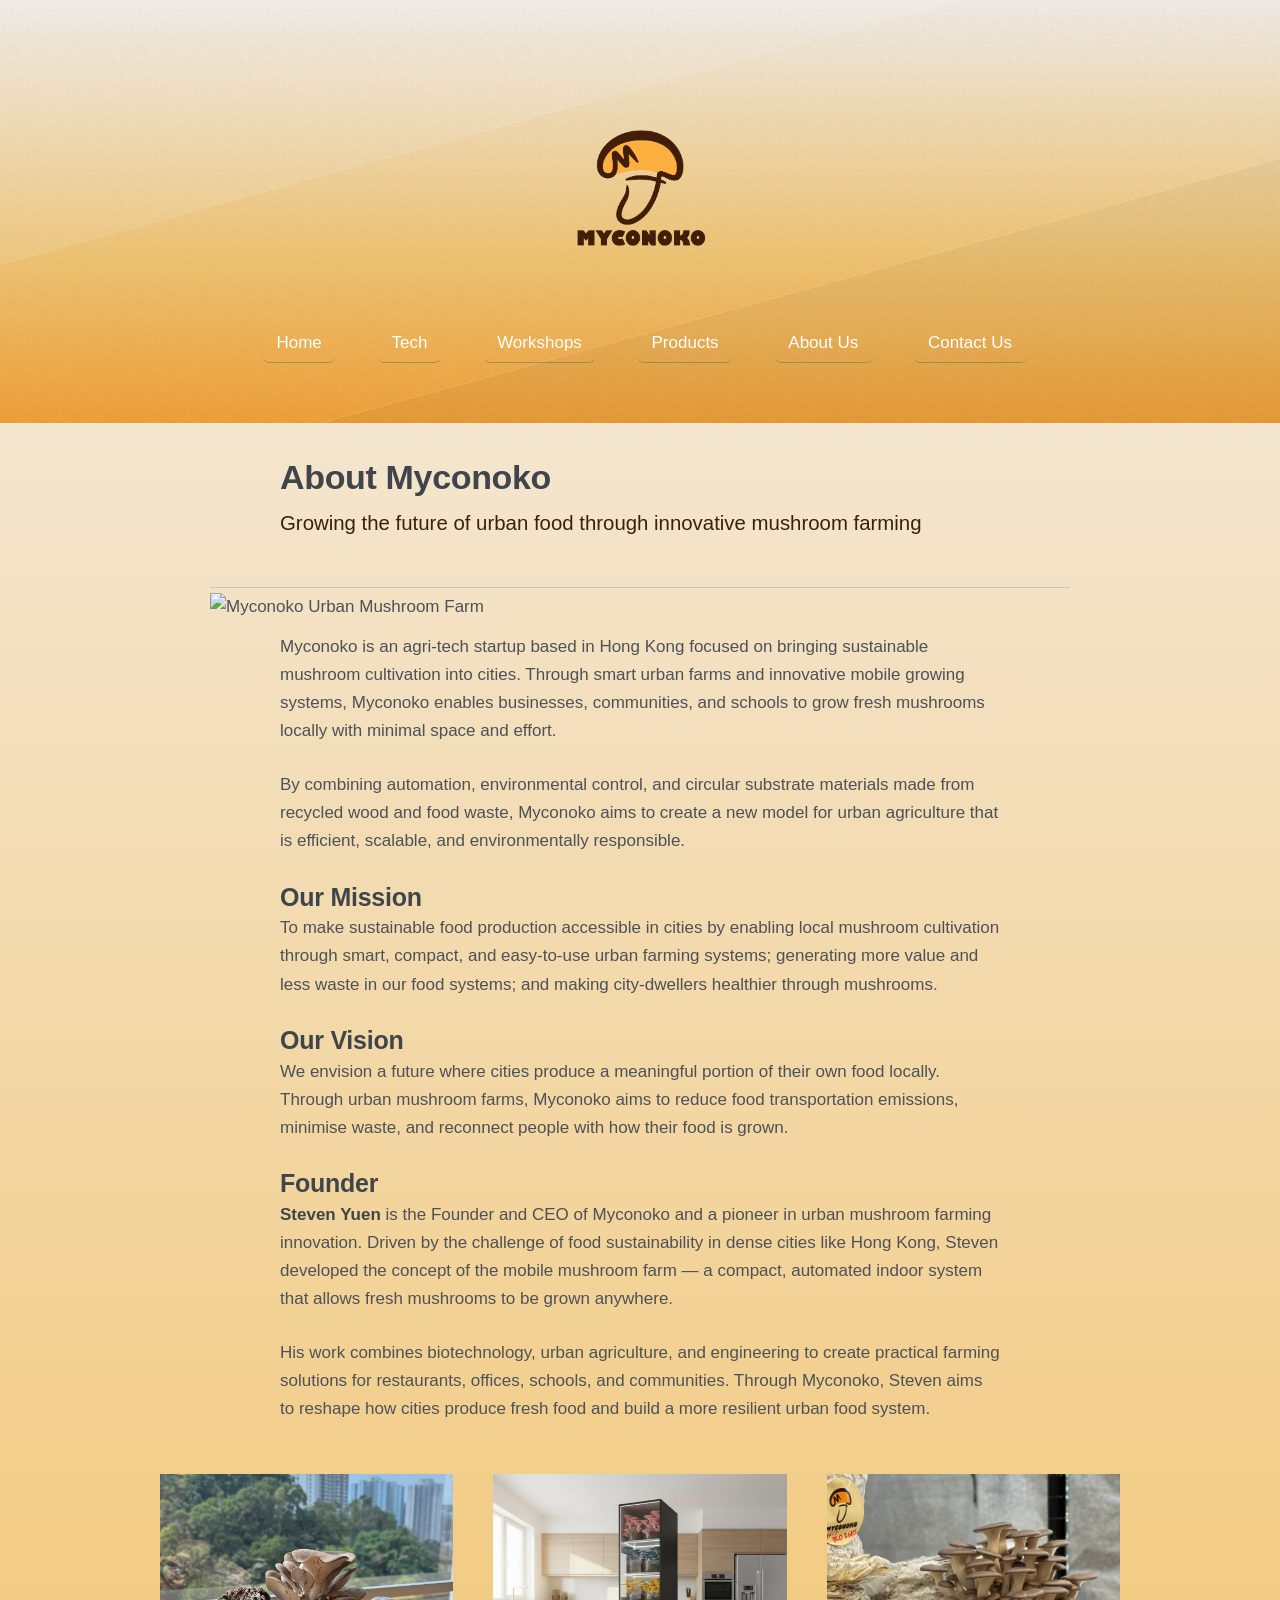
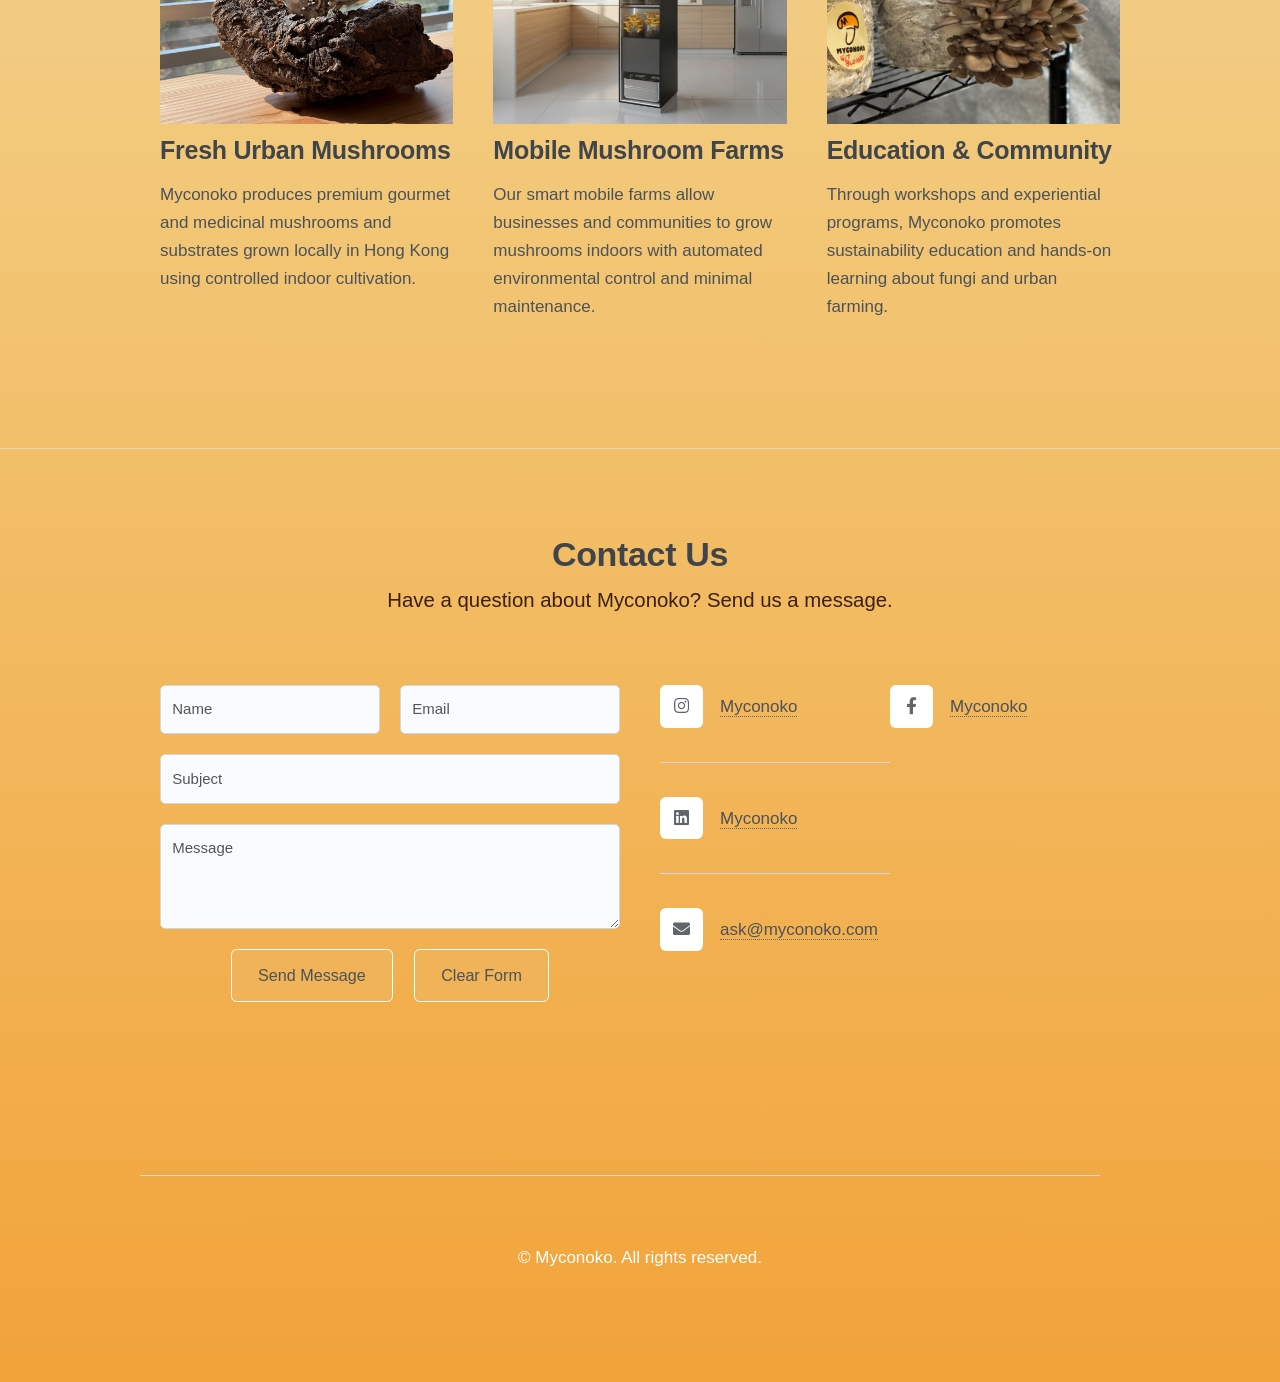
==== commit ac32c6ba: "Update index.html" ====
--- a/about/index.html
+++ b/about/index.html
@@ -63,7 +63,7 @@
 			</p>
 
 			<p>
-				By combining automation, automated environmental control, and circular
+				By combining automation, environmental control, and circular
 				substrate materials made from recycled wood and food waste, Myconoko aims
 				to create a new model for urban agriculture that is efficient, scalable,
 				and environmentally responsible.
@@ -73,7 +73,7 @@
 			<p>
 				To make sustainable food production accessible in cities by enabling
 				local mushroom cultivation through smart, compact, and easy-to-use
-			 urban farming systems.
+			 urban farming systems; generating more value and less waste in our food systems; and making city-dwellers healthier through mushrooms.
 			</p>
 
 			<h3>Our Vision</h3>
@@ -115,7 +115,7 @@
 					<h3>Fresh Urban Mushrooms</h3>
 				</header>
 				<p>
-					Myconoko produces premium gourmet and medicinal mushrooms grown locally
+					Myconoko produces premium gourmet and medicinal mushrooms and substrates grown locally
 					in Hong Kong using controlled indoor cultivation.
 				</p>
 			</section>
